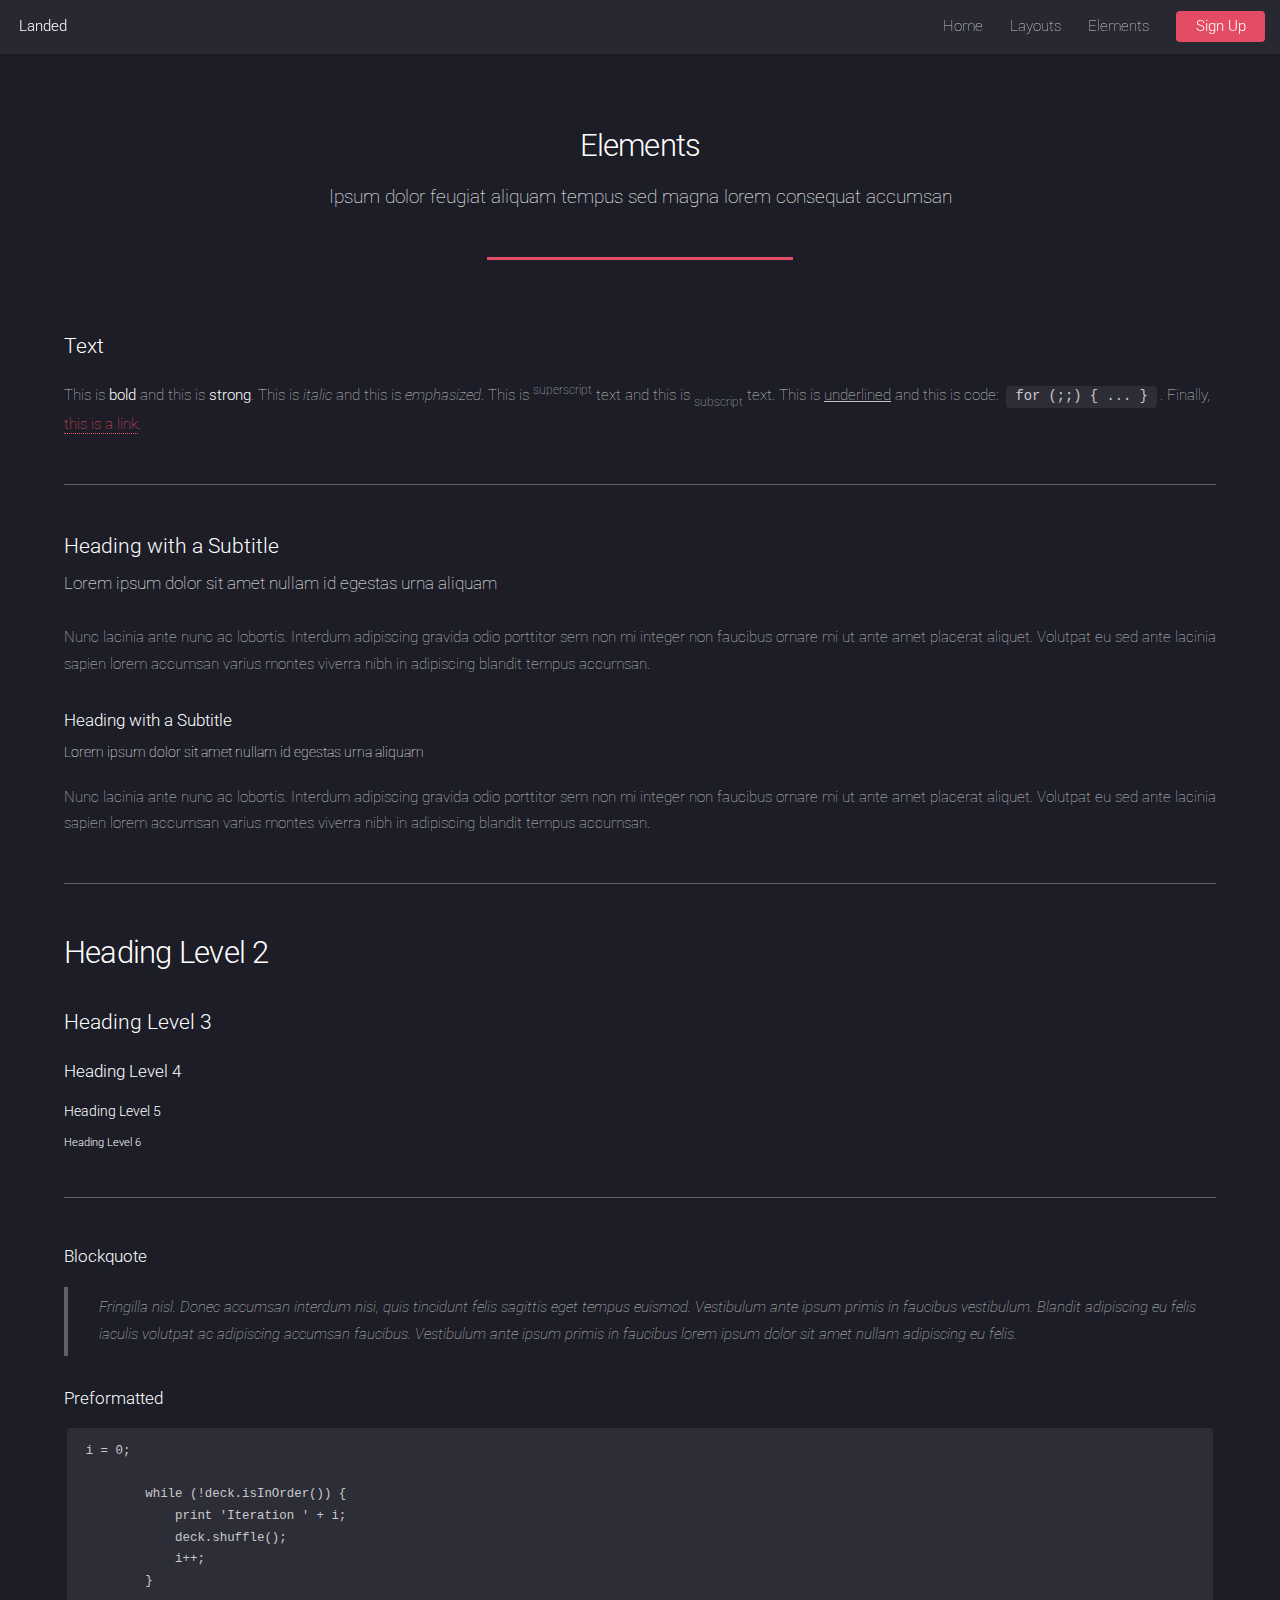
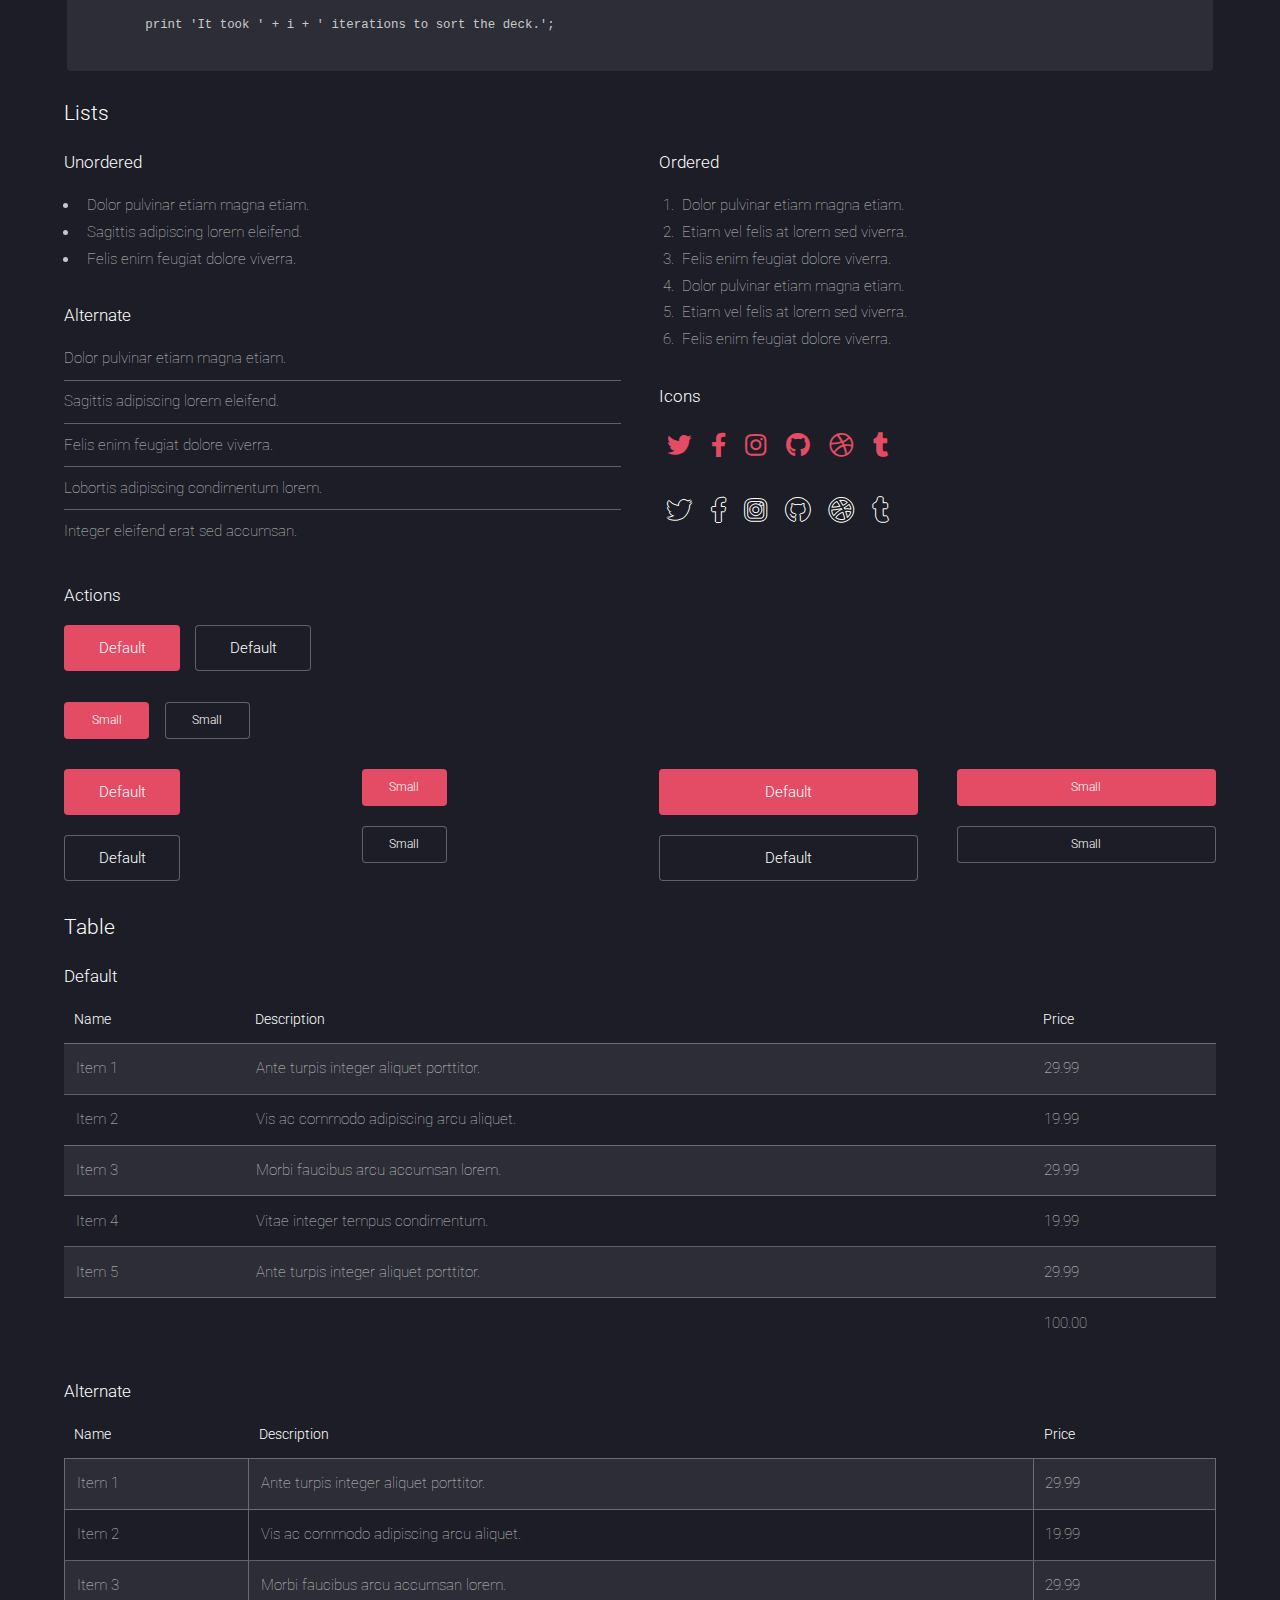
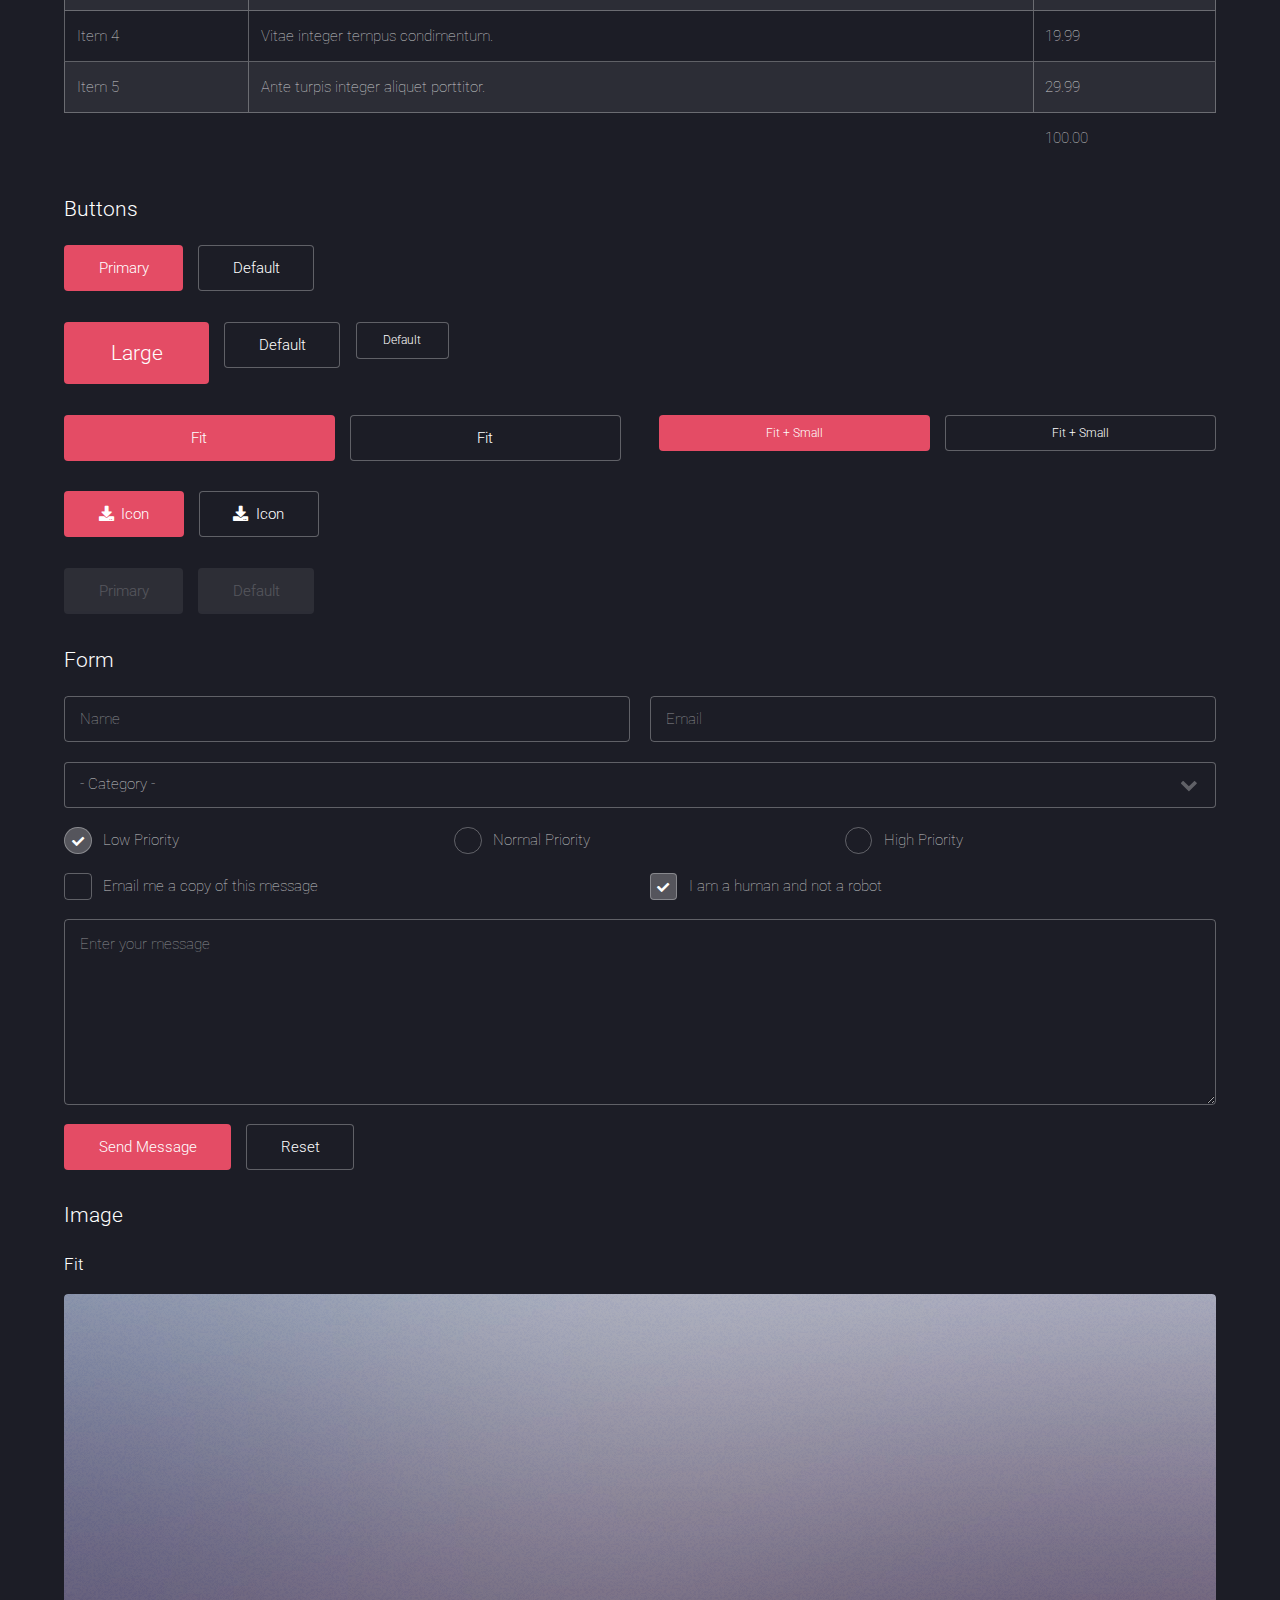
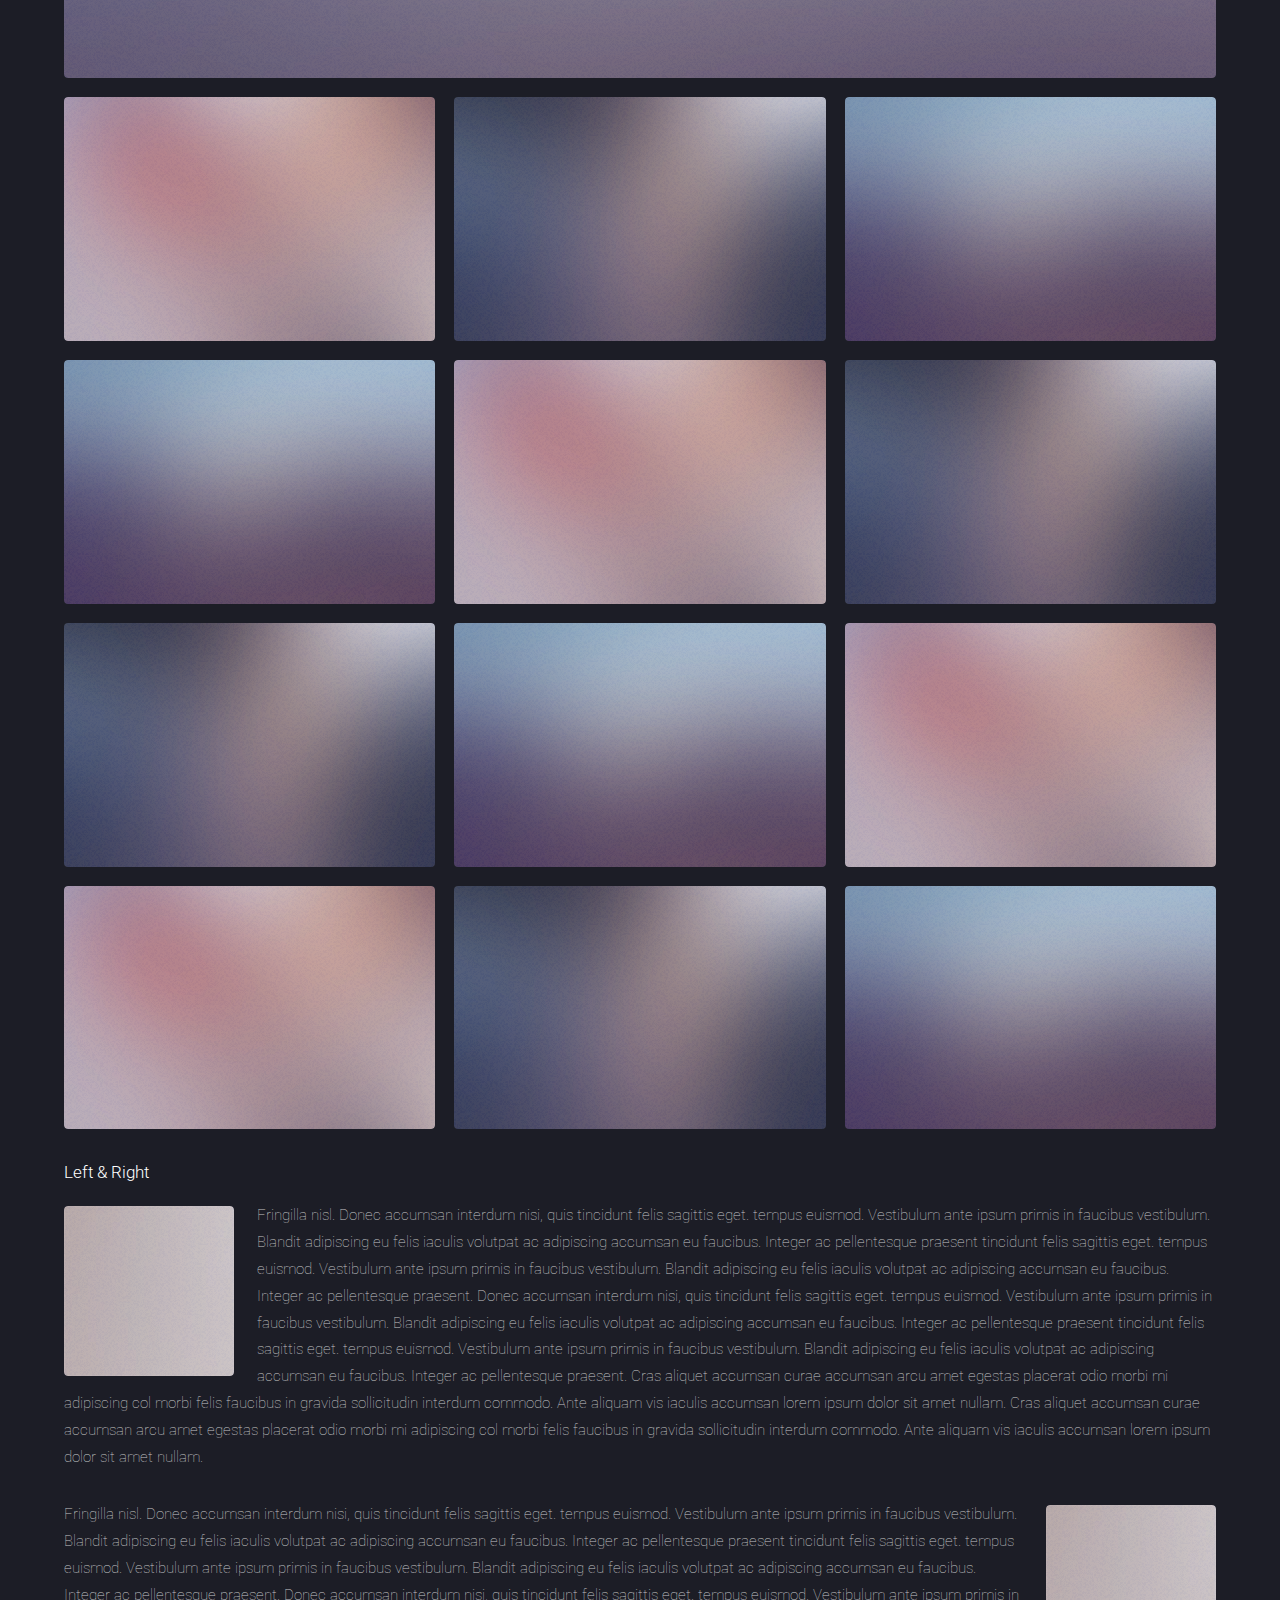
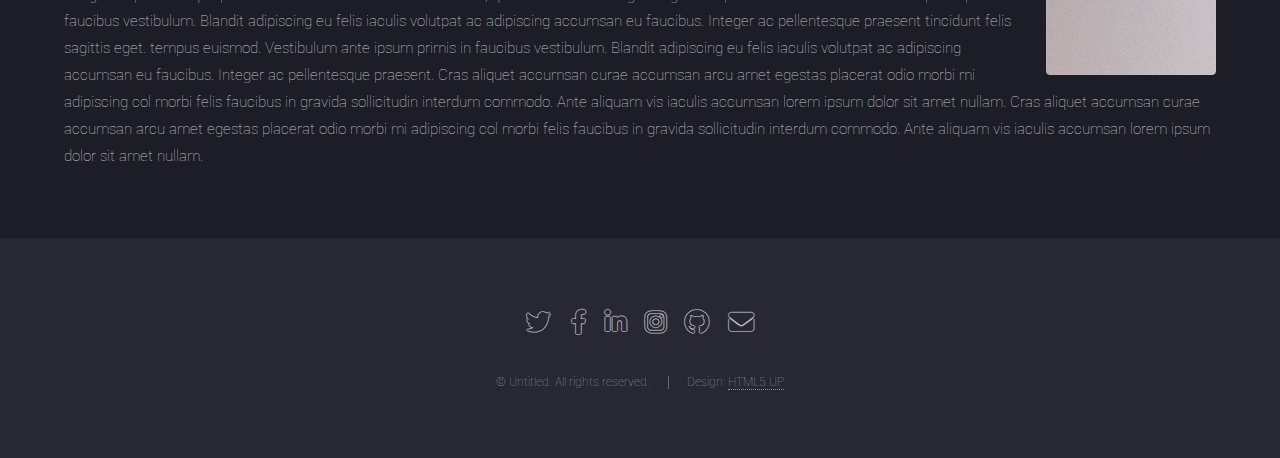
==== elements.html @ 673bf852 "Added Project" ====
<!DOCTYPE HTML>
<!--
	Landed by HTML5 UP
	html5up.net | @ajlkn
	Free for personal and commercial use under the CCA 3.0 license (html5up.net/license)
-->
<html>
	<head>
		<title>Elements - Landed by HTML5 UP</title>
		<meta charset="utf-8" />
		<meta name="viewport" content="width=device-width, initial-scale=1, user-scalable=no" />
		<link rel="stylesheet" href="assets/css/main.css" />
		<noscript><link rel="stylesheet" href="assets/css/noscript.css" /></noscript>
	</head>
	<body class="is-preload">
		<div id="page-wrapper">

			<!-- Header -->
				<header id="header">
					<h1 id="logo"><a href="index.html">Landed</a></h1>
					<nav id="nav">
						<ul>
							<li><a href="index.html">Home</a></li>
							<li>
								<a href="#">Layouts</a>
								<ul>
									<li><a href="left-sidebar.html">Left Sidebar</a></li>
									<li><a href="right-sidebar.html">Right Sidebar</a></li>
									<li><a href="no-sidebar.html">No Sidebar</a></li>
									<li>
										<a href="#">Submenu</a>
										<ul>
											<li><a href="#">Option 1</a></li>
											<li><a href="#">Option 2</a></li>
											<li><a href="#">Option 3</a></li>
											<li><a href="#">Option 4</a></li>
										</ul>
									</li>
								</ul>
							</li>
							<li><a href="elements.html">Elements</a></li>
							<li><a href="#" class="button primary">Sign Up</a></li>
						</ul>
					</nav>
				</header>

			<!-- Main -->
				<div id="main" class="wrapper style1">
					<div class="container">
						<header class="major">
							<h2>Elements</h2>
							<p>Ipsum dolor feugiat aliquam tempus sed magna lorem consequat accumsan</p>
						</header>

						<!-- Text -->
							<section>
								<h3>Text</h3>
								<p>This is <b>bold</b> and this is <strong>strong</strong>. This is <i>italic</i> and this is <em>emphasized</em>.
								This is <sup>superscript</sup> text and this is <sub>subscript</sub> text.
								This is <u>underlined</u> and this is code: <code>for (;;) { ... }</code>. Finally, <a href="#">this is a link</a>.</p>

								<hr />

								<header>
									<h3>Heading with a Subtitle</h3>
									<p>Lorem ipsum dolor sit amet nullam id egestas urna aliquam</p>
								</header>
								<p>Nunc lacinia ante nunc ac lobortis. Interdum adipiscing gravida odio porttitor sem non mi integer non faucibus ornare mi ut ante amet placerat aliquet. Volutpat eu sed ante lacinia sapien lorem accumsan varius montes viverra nibh in adipiscing blandit tempus accumsan.</p>
								<header>
									<h4>Heading with a Subtitle</h4>
									<p>Lorem ipsum dolor sit amet nullam id egestas urna aliquam</p>
								</header>
								<p>Nunc lacinia ante nunc ac lobortis. Interdum adipiscing gravida odio porttitor sem non mi integer non faucibus ornare mi ut ante amet placerat aliquet. Volutpat eu sed ante lacinia sapien lorem accumsan varius montes viverra nibh in adipiscing blandit tempus accumsan.</p>

								<hr />

								<h2>Heading Level 2</h2>
								<h3>Heading Level 3</h3>
								<h4>Heading Level 4</h4>
								<h5>Heading Level 5</h5>
								<h6>Heading Level 6</h6>

								<hr />

								<h4>Blockquote</h4>
								<blockquote>Fringilla nisl. Donec accumsan interdum nisi, quis tincidunt felis sagittis eget tempus euismod. Vestibulum ante ipsum primis in faucibus vestibulum. Blandit adipiscing eu felis iaculis volutpat ac adipiscing accumsan faucibus. Vestibulum ante ipsum primis in faucibus lorem ipsum dolor sit amet nullam adipiscing eu felis.</blockquote>

								<h4>Preformatted</h4>
								<pre><code>i = 0;

	while (!deck.isInOrder()) {
	    print 'Iteration ' + i;
	    deck.shuffle();
	    i++;
	}

	print 'It took ' + i + ' iterations to sort the deck.';
	</code></pre>
							</section>

						<!-- Lists -->
							<section>
								<h3>Lists</h3>
								<div class="row">
									<div class="col-6 col-12-xsmall">

										<h4>Unordered</h4>
										<ul>
											<li>Dolor pulvinar etiam magna etiam.</li>
											<li>Sagittis adipiscing lorem eleifend.</li>
											<li>Felis enim feugiat dolore viverra.</li>
										</ul>

										<h4>Alternate</h4>
										<ul class="alt">
											<li>Dolor pulvinar etiam magna etiam.</li>
											<li>Sagittis adipiscing lorem eleifend.</li>
											<li>Felis enim feugiat dolore viverra.</li>
											<li>Lobortis adipiscing condimentum lorem.</li>
											<li>Integer eleifend erat sed accumsan.</li>
										</ul>

									</div>
									<div class="col-6 col-12-xsmall">

										<h4>Ordered</h4>
										<ol>
											<li>Dolor pulvinar etiam magna etiam.</li>
											<li>Etiam vel felis at lorem sed viverra.</li>
											<li>Felis enim feugiat dolore viverra.</li>
											<li>Dolor pulvinar etiam magna etiam.</li>
											<li>Etiam vel felis at lorem sed viverra.</li>
											<li>Felis enim feugiat dolore viverra.</li>
										</ol>

										<h4>Icons</h4>
										<ul class="icons">
											<li><a href="#" class="icon brands fa-twitter"><span class="label">Twitter</span></a></li>
											<li><a href="#" class="icon brands fa-facebook-f"><span class="label">Facebook</span></a></li>
											<li><a href="#" class="icon brands fa-instagram"><span class="label">Instagram</span></a></li>
											<li><a href="#" class="icon brands fa-github"><span class="label">Github</span></a></li>
											<li><a href="#" class="icon brands fa-dribbble"><span class="label">Dribbble</span></a></li>
											<li><a href="#" class="icon brands fa-tumblr"><span class="label">Tumblr</span></a></li>
										</ul>
										<ul class="icons">
											<li><a href="#" class="icon brands alt fa-twitter"><span class="label">Twitter</span></a></li>
											<li><a href="#" class="icon brands alt fa-facebook-f"><span class="label">Facebook</span></a></li>
											<li><a href="#" class="icon brands alt fa-instagram"><span class="label">Instagram</span></a></li>
											<li><a href="#" class="icon brands alt fa-github"><span class="label">Github</span></a></li>
											<li><a href="#" class="icon brands alt fa-dribbble"><span class="label">Dribbble</span></a></li>
											<li><a href="#" class="icon brands alt fa-tumblr"><span class="label">Tumblr</span></a></li>
										</ul>

									</div>
								</div>

								<h4>Actions</h4>
								<ul class="actions">
									<li><a href="#" class="button primary">Default</a></li>
									<li><a href="#" class="button">Default</a></li>
								</ul>
								<ul class="actions small">
									<li><a href="#" class="button primary small">Small</a></li>
									<li><a href="#" class="button small">Small</a></li>
								</ul>
								<div class="row">
									<div class="col-3 col-6-medium col-12-xsmall">
										<ul class="actions stacked">
											<li><a href="#" class="button primary">Default</a></li>
											<li><a href="#" class="button">Default</a></li>
										</ul>
									</div>
									<div class="col-3 col-6-medium col-12-xsmall">
										<ul class="actions stacked">
											<li><a href="#" class="button primary small">Small</a></li>
											<li><a href="#" class="button small">Small</a></li>
										</ul>
									</div>
									<div class="col-3 col-6-medium col-12-xsmall">
										<ul class="actions stacked">
											<li><a href="#" class="button primary fit">Default</a></li>
											<li><a href="#" class="button fit">Default</a></li>
										</ul>
									</div>
									<div class="col-3 col-6-medium col-12-xsmall">
										<ul class="actions stacked">
											<li><a href="#" class="button primary small fit">Small</a></li>
											<li><a href="#" class="button small fit">Small</a></li>
										</ul>
									</div>
								</div>
							</section>

						<!-- Table -->
							<section>
								<h3>Table</h3>
								<h4>Default</h4>
								<div class="table-wrapper">
									<table>
										<thead>
											<tr>
												<th>Name</th>
												<th>Description</th>
												<th>Price</th>
											</tr>
										</thead>
										<tbody>
											<tr>
												<td>Item 1</td>
												<td>Ante turpis integer aliquet porttitor.</td>
												<td>29.99</td>
											</tr>
											<tr>
												<td>Item 2</td>
												<td>Vis ac commodo adipiscing arcu aliquet.</td>
												<td>19.99</td>
											</tr>
											<tr>
												<td>Item 3</td>
												<td> Morbi faucibus arcu accumsan lorem.</td>
												<td>29.99</td>
											</tr>
											<tr>
												<td>Item 4</td>
												<td>Vitae integer tempus condimentum.</td>
												<td>19.99</td>
											</tr>
											<tr>
												<td>Item 5</td>
												<td>Ante turpis integer aliquet porttitor.</td>
												<td>29.99</td>
											</tr>
										</tbody>
										<tfoot>
											<tr>
												<td colspan="2"></td>
												<td>100.00</td>
											</tr>
										</tfoot>
									</table>
								</div>
								<h4>Alternate</h4>
								<div class="table-wrapper">
									<table class="alt">
										<thead>
											<tr>
												<th>Name</th>
												<th>Description</th>
												<th>Price</th>
											</tr>
										</thead>
										<tbody>
											<tr>
												<td>Item 1</td>
												<td>Ante turpis integer aliquet porttitor.</td>
												<td>29.99</td>
											</tr>
											<tr>
												<td>Item 2</td>
												<td>Vis ac commodo adipiscing arcu aliquet.</td>
												<td>19.99</td>
											</tr>
											<tr>
												<td>Item 3</td>
												<td> Morbi faucibus arcu accumsan lorem.</td>
												<td>29.99</td>
											</tr>
											<tr>
												<td>Item 4</td>
												<td>Vitae integer tempus condimentum.</td>
												<td>19.99</td>
											</tr>
											<tr>
												<td>Item 5</td>
												<td>Ante turpis integer aliquet porttitor.</td>
												<td>29.99</td>
											</tr>
										</tbody>
										<tfoot>
											<tr>
												<td colspan="2"></td>
												<td>100.00</td>
											</tr>
										</tfoot>
									</table>
								</div>
							</section>

						<!-- Buttons -->
							<section>
								<h3>Buttons</h3>
								<ul class="actions">
									<li><a href="#" class="button primary">Primary</a></li>
									<li><a href="#" class="button">Default</a></li>
								</ul>
								<ul class="actions">
									<li><a href="#" class="button primary large">Large</a></li>
									<li><a href="#" class="button">Default</a></li>
									<li><a href="#" class="button small">Default</a></li>
								</ul>
								<div class="row">
									<div class="col-6 col-12-xsmall">
										<ul class="actions fit">
											<li><a href="#" class="button primary fit">Fit</a></li>
											<li><a href="#" class="button fit">Fit</a></li>
										</ul>
									</div>
									<div class="col-6 col-12-xsmall">
										<ul class="actions fit small">
											<li><a href="#" class="button primary fit small">Fit + Small</a></li>
											<li><a href="#" class="button fit small">Fit + Small</a></li>
										</ul>
									</div>
								</div>
								<ul class="actions">
									<li><a href="#" class="button primary icon solid fa-download">Icon</a></li>
									<li><a href="#" class="button icon solid fa-download">Icon</a></li>
								</ul>
								<ul class="actions">
									<li><span class="button primary disabled">Primary</span></li>
									<li><span class="button disabled">Default</span></li>
								</ul>
							</section>

						<!-- Form -->
							<section>
								<h3>Form</h3>
								<form method="post" action="#">
									<div class="row gtr-uniform gtr-50">
										<div class="col-6 col-12-xsmall">
											<input type="text" name="name" id="name" value="" placeholder="Name" />
										</div>
										<div class="col-6 col-12-xsmall">
											<input type="email" name="email" id="email" value="" placeholder="Email" />
										</div>
										<div class="col-12">
											<select name="category" id="category">
												<option value="">- Category -</option>
												<option value="1">Manufacturing</option>
												<option value="1">Shipping</option>
												<option value="1">Administration</option>
												<option value="1">Human Resources</option>
											</select>
										</div>
										<div class="col-4 col-12-medium">
											<input type="radio" id="priority-low" name="priority" checked>
											<label for="priority-low">Low Priority</label>
										</div>
										<div class="col-4 col-12-medium">
											<input type="radio" id="priority-normal" name="priority">
											<label for="priority-normal">Normal Priority</label>
										</div>
										<div class="col-4 col-12-medium">
											<input type="radio" id="priority-high" name="priority">
											<label for="priority-high">High Priority</label>
										</div>
										<div class="col-6 col-12-medium">
											<input type="checkbox" id="copy" name="copy">
											<label for="copy">Email me a copy of this message</label>
										</div>
										<div class="col-6 col-12-medium">
											<input type="checkbox" id="human" name="human" checked>
											<label for="human">I am a human and not a robot</label>
										</div>
										<div class="col-12">
											<textarea name="message" id="message" placeholder="Enter your message" rows="6"></textarea>
										</div>
										<div class="col-12">
											<ul class="actions">
												<li><input type="submit" value="Send Message" class="primary" /></li>
												<li><input type="reset" value="Reset" /></li>
											</ul>
										</div>
									</div>
								</form>
							</section>

						<!-- Image -->
							<section>
								<h3>Image</h3>
								<h4>Fit</h4>
								<div class="box alt">
									<div class="row gtr-50 gtr-uniform">
										<div class="col-12"><span class="image fit"><img src="images/pic07.jpg" alt="" /></span></div>
										<div class="col-4 col-6-xsmall"><span class="image fit"><img src="images/pic02.jpg" alt="" /></span></div>
										<div class="col-4 col-6-xsmall"><span class="image fit"><img src="images/pic03.jpg" alt="" /></span></div>
										<div class="col-4 col-6-xsmall"><span class="image fit"><img src="images/pic04.jpg" alt="" /></span></div>
										<div class="col-4 col-6-xsmall"><span class="image fit"><img src="images/pic04.jpg" alt="" /></span></div>
										<div class="col-4 col-6-xsmall"><span class="image fit"><img src="images/pic02.jpg" alt="" /></span></div>
										<div class="col-4 col-6-xsmall"><span class="image fit"><img src="images/pic03.jpg" alt="" /></span></div>
										<div class="col-4 col-6-xsmall"><span class="image fit"><img src="images/pic03.jpg" alt="" /></span></div>
										<div class="col-4 col-6-xsmall"><span class="image fit"><img src="images/pic04.jpg" alt="" /></span></div>
										<div class="col-4 col-6-xsmall"><span class="image fit"><img src="images/pic02.jpg" alt="" /></span></div>
										<div class="col-4 col-6-xsmall"><span class="image fit"><img src="images/pic02.jpg" alt="" /></span></div>
										<div class="col-4 col-6-xsmall"><span class="image fit"><img src="images/pic03.jpg" alt="" /></span></div>
										<div class="col-4 col-6-xsmall"><span class="image fit"><img src="images/pic04.jpg" alt="" /></span></div>
									</div>
								</div>

								<h4>Left &amp; Right</h4>
								<p><span class="image left"><img src="images/pic08.jpg" alt="" /></span>Fringilla nisl. Donec accumsan interdum nisi, quis tincidunt felis sagittis eget. tempus euismod. Vestibulum ante ipsum primis in faucibus vestibulum. Blandit adipiscing eu felis iaculis volutpat ac adipiscing accumsan eu faucibus. Integer ac pellentesque praesent tincidunt felis sagittis eget. tempus euismod. Vestibulum ante ipsum primis in faucibus vestibulum. Blandit adipiscing eu felis iaculis volutpat ac adipiscing accumsan eu faucibus. Integer ac pellentesque praesent. Donec accumsan interdum nisi, quis tincidunt felis sagittis eget. tempus euismod. Vestibulum ante ipsum primis in faucibus vestibulum. Blandit adipiscing eu felis iaculis volutpat ac adipiscing accumsan eu faucibus. Integer ac pellentesque praesent tincidunt felis sagittis eget. tempus euismod. Vestibulum ante ipsum primis in faucibus vestibulum. Blandit adipiscing eu felis iaculis volutpat ac adipiscing accumsan eu faucibus. Integer ac pellentesque praesent. Cras aliquet accumsan curae accumsan arcu amet egestas placerat odio morbi mi adipiscing col morbi felis faucibus in gravida sollicitudin interdum commodo. Ante aliquam vis iaculis accumsan lorem ipsum dolor sit amet nullam. Cras aliquet accumsan curae accumsan arcu amet egestas placerat odio morbi mi adipiscing col morbi felis faucibus in gravida sollicitudin interdum commodo. Ante aliquam vis iaculis accumsan lorem ipsum dolor sit amet nullam.</p>
								<p><span class="image right"><img src="images/pic08.jpg" alt="" /></span>Fringilla nisl. Donec accumsan interdum nisi, quis tincidunt felis sagittis eget. tempus euismod. Vestibulum ante ipsum primis in faucibus vestibulum. Blandit adipiscing eu felis iaculis volutpat ac adipiscing accumsan eu faucibus. Integer ac pellentesque praesent tincidunt felis sagittis eget. tempus euismod. Vestibulum ante ipsum primis in faucibus vestibulum. Blandit adipiscing eu felis iaculis volutpat ac adipiscing accumsan eu faucibus. Integer ac pellentesque praesent. Donec accumsan interdum nisi, quis tincidunt felis sagittis eget. tempus euismod. Vestibulum ante ipsum primis in faucibus vestibulum. Blandit adipiscing eu felis iaculis volutpat ac adipiscing accumsan eu faucibus. Integer ac pellentesque praesent tincidunt felis sagittis eget. tempus euismod. Vestibulum ante ipsum primis in faucibus vestibulum. Blandit adipiscing eu felis iaculis volutpat ac adipiscing accumsan eu faucibus. Integer ac pellentesque praesent. Cras aliquet accumsan curae accumsan arcu amet egestas placerat odio morbi mi adipiscing col morbi felis faucibus in gravida sollicitudin interdum commodo. Ante aliquam vis iaculis accumsan lorem ipsum dolor sit amet nullam. Cras aliquet accumsan curae accumsan arcu amet egestas placerat odio morbi mi adipiscing col morbi felis faucibus in gravida sollicitudin interdum commodo. Ante aliquam vis iaculis accumsan lorem ipsum dolor sit amet nullam.</p>
							</section>

					</div>
				</div>

			<!-- Footer -->
				<footer id="footer">
					<ul class="icons">
						<li><a href="#" class="icon brands alt fa-twitter"><span class="label">Twitter</span></a></li>
						<li><a href="#" class="icon brands alt fa-facebook-f"><span class="label">Facebook</span></a></li>
						<li><a href="#" class="icon brands alt fa-linkedin-in"><span class="label">LinkedIn</span></a></li>
						<li><a href="#" class="icon brands alt fa-instagram"><span class="label">Instagram</span></a></li>
						<li><a href="#" class="icon brands alt fa-github"><span class="label">GitHub</span></a></li>
						<li><a href="#" class="icon solid alt fa-envelope"><span class="label">Email</span></a></li>
					</ul>
					<ul class="copyright">
						<li>&copy; Untitled. All rights reserved.</li><li>Design: <a href="http://html5up.net">HTML5 UP</a></li>
					</ul>
				</footer>

		</div>

		<!-- Scripts -->
			<script src="assets/js/jquery.min.js"></script>
			<script src="assets/js/jquery.scrolly.min.js"></script>
			<script src="assets/js/jquery.dropotron.min.js"></script>
			<script src="assets/js/jquery.scrollex.min.js"></script>
			<script src="assets/js/browser.min.js"></script>
			<script src="assets/js/breakpoints.min.js"></script>
			<script src="assets/js/util.js"></script>
			<script src="assets/js/main.js"></script>

	</body>
</html>
---- assets/css/main.css ----
@import url("fontawesome-all.min.css");
@import url("https://fonts.googleapis.com/css?family=Roboto:100,300,100italic,300italic");

/*
	Landed by HTML5 UP
	html5up.net | @ajlkn
	Free for personal and commercial use under the CCA 3.0 license (html5up.net/license)
*/

html, body, div, span, applet, object,
iframe, h1, h2, h3, h4, h5, h6, p, blockquote,
pre, a, abbr, acronym, address, big, cite,
code, del, dfn, em, img, ins, kbd, q, s, samp,
small, strike, strong, sub, sup, tt, var, b,
u, i, center, dl, dt, dd, ol, ul, li, fieldset,
form, label, legend, table, caption, tbody,
tfoot, thead, tr, th, td, article, aside,
canvas, details, embed, figure, figcaption,
footer, header, hgroup, menu, nav, output, ruby,
section, summary, time, mark, audio, video {
	margin: 0;
	padding: 0;
	border: 0;
	font-size: 100%;
	font: inherit;
	vertical-align: baseline;}

article, aside, details, figcaption, figure,
footer, header, hgroup, menu, nav, section {
	display: block;}

body {
	line-height: 1;
}

ol, ul {
	list-style: none;
}

blockquote, q {
	quotes: none;
}

	blockquote:before, blockquote:after, q:before, q:after {
		content: '';
		content: none;
	}

table {
	border-collapse: collapse;
	border-spacing: 0;
}

body {
	-webkit-text-size-adjust: none;
}

mark {
	background-color: transparent;
	color: inherit;
}

input::-moz-focus-inner {
	border: 0;
	padding: 0;
}

input, select, textarea {
	-moz-appearance: none;
	-webkit-appearance: none;
	-ms-appearance: none;
	appearance: none;
}

/* Basic */

	html {
		box-sizing: border-box;
	}

	*, *:before, *:after {
		box-sizing: inherit;
	}

	html, body {
		background: #1c1d26;
	}

	body.is-preload *, body.is-preload *:before, body.is-preload *:after {
		-moz-animation: none !important;
		-webkit-animation: none !important;
		-ms-animation: none !important;
		animation: none !important;
		-moz-transition: none !important;
		-webkit-transition: none !important;
		-ms-transition: none !important;
		transition: none !important;
	}

	body, input, select, textarea {
		color: rgba(255, 255, 255, 0.75);
		font-family: "Roboto", Helvetica, sans-serif;
		font-size: 15pt;
		font-weight: 100;
		line-height: 1.75em;
	}

	a {
		-moz-transition: border-color 0.2s ease-in-out, color 0.2s ease-in-out;
		-webkit-transition: border-color 0.2s ease-in-out, color 0.2s ease-in-out;
		-ms-transition: border-color 0.2s ease-in-out, color 0.2s ease-in-out;
		transition: border-color 0.2s ease-in-out, color 0.2s ease-in-out;
		border-bottom: dotted 1px;
		color: #e44c65;
		text-decoration: none;
	}

		a:hover {
			color: #e44c65 !important;
			border-bottom-color: transparent;
		}

	strong, b {
		color: #ffffff;
		font-weight: 300;
	}

	em, i {
		font-style: italic;
	}

	p {
		margin: 0 0 2em 0;
	}

	h1, h2, h3, h4, h5, h6 {
		color: #ffffff;
		font-weight: 300;
		line-height: 1em;
		margin: 0 0 1em 0;
	}

		h1 a, h2 a, h3 a, h4 a, h5 a, h6 a {
			color: inherit;
			border: 0;
		}

	h2 {
		font-size: 2em;
		line-height: 1.5em;
		letter-spacing: -0.025em;
	}

	h3 {
		font-size: 1.35em;
		line-height: 1.5em;
	}

	h4 {
		font-size: 1.1em;
		line-height: 1.5em;
	}

	h5 {
		font-size: 0.9em;
		line-height: 1.5em;
	}

	h6 {
		font-size: 0.7em;
		line-height: 1.5em;
	}

	sub {
		font-size: 0.8em;
		position: relative;
		top: 0.5em;
	}

	sup {
		font-size: 0.8em;
		position: relative;
		top: -0.5em;
	}

	hr {
		border: 0;
		border-bottom: solid 1px rgba(255, 255, 255, 0.3);
		margin: 3em 0;
	}

		hr.major {
			margin: 4em 0;
		}

	blockquote {
		border-left: solid 4px rgba(255, 255, 255, 0.3);
		font-style: italic;
		margin: 0 0 2em 0;
		padding: 0.5em 0 0.5em 2em;
	}

	code {
		background: rgba(255, 255, 255, 0.075);
		border-radius: 4px;
		font-family: "Courier New", monospace;
		font-size: 0.9em;
		margin: 0 0.25em;
		padding: 0.25em 0.65em;
	}

	pre {
		-webkit-overflow-scrolling: touch;
		font-family: "Courier New", monospace;
		font-size: 0.9em;
		margin: 0 0 2em 0;
	}

		pre code {
			display: block;
			line-height: 1.75em;
			padding: 1em 1.5em;
			overflow-x: auto;
		}

	.align-left {
		text-align: left;
	}

	.align-center {
		text-align: center;
	}

	.align-right {
		text-align: right;
	}

/* Loader */

	@-moz-keyframes spinner-show {
		0% {
			opacity: 0;
		}

		100% {
			opacity: 1;
		}
	}

	@-webkit-keyframes spinner-show {
		0% {
			opacity: 0;
		}

		100% {
			opacity: 1;
		}
	}

	@-ms-keyframes spinner-show {
		0% {
			opacity: 0;
		}

		100% {
			opacity: 1;
		}
	}

	@keyframes spinner-show {
		0% {
			opacity: 0;
		}

		100% {
			opacity: 1;
		}
	}

	@-moz-keyframes spinner-hide {
		0% {
			color: rgba(255, 255, 255, 0.15);
			z-index: 100001;
			-moz-transform: scale(1) rotate(0deg);
			-webkit-transform: scale(1) rotate(0deg);
			-ms-transform: scale(1) rotate(0deg);
			transform: scale(1) rotate(0deg);
		}

		99% {
			color: #1c1d26;
			z-index: 100001;
			-moz-transform: scale(0.5) rotate(360deg);
			-webkit-transform: scale(0.5) rotate(360deg);
			-ms-transform: scale(0.5) rotate(360deg);
			transform: scale(0.5) rotate(360deg);
		}

		100% {
			color: #1c1d26;
			z-index: -1;
			-moz-transform: scale(0.5) rotate(360deg);
			-webkit-transform: scale(0.5) rotate(360deg);
			-ms-transform: scale(0.5) rotate(360deg);
			transform: scale(0.5) rotate(360deg);
		}
	}

	@-webkit-keyframes spinner-hide {
		0% {
			color: rgba(255, 255, 255, 0.15);
			z-index: 100001;
			-moz-transform: scale(1) rotate(0deg);
			-webkit-transform: scale(1) rotate(0deg);
			-ms-transform: scale(1) rotate(0deg);
			transform: scale(1) rotate(0deg);
		}

		99% {
			color: #1c1d26;
			z-index: 100001;
			-moz-transform: scale(0.5) rotate(360deg);
			-webkit-transform: scale(0.5) rotate(360deg);
			-ms-transform: scale(0.5) rotate(360deg);
			transform: scale(0.5) rotate(360deg);
		}

		100% {
			color: #1c1d26;
			z-index: -1;
			-moz-transform: scale(0.5) rotate(360deg);
			-webkit-transform: scale(0.5) rotate(360deg);
			-ms-transform: scale(0.5) rotate(360deg);
			transform: scale(0.5) rotate(360deg);
		}
	}

	@-ms-keyframes spinner-hide {
		0% {
			color: rgba(255, 255, 255, 0.15);
			z-index: 100001;
			-moz-transform: scale(1) rotate(0deg);
			-webkit-transform: scale(1) rotate(0deg);
			-ms-transform: scale(1) rotate(0deg);
			transform: scale(1) rotate(0deg);
		}

		99% {
			color: #1c1d26;
			z-index: 100001;
			-moz-transform: scale(0.5) rotate(360deg);
			-webkit-transform: scale(0.5) rotate(360deg);
			-ms-transform: scale(0.5) rotate(360deg);
			transform: scale(0.5) rotate(360deg);
		}

		100% {
			color: #1c1d26;
			z-index: -1;
			-moz-transform: scale(0.5) rotate(360deg);
			-webkit-transform: scale(0.5) rotate(360deg);
			-ms-transform: scale(0.5) rotate(360deg);
			transform: scale(0.5) rotate(360deg);
		}
	}

	@keyframes spinner-hide {
		0% {
			color: rgba(255, 255, 255, 0.15);
			z-index: 100001;
			-moz-transform: scale(1) rotate(0deg);
			-webkit-transform: scale(1) rotate(0deg);
			-ms-transform: scale(1) rotate(0deg);
			transform: scale(1) rotate(0deg);
		}

		99% {
			color: #1c1d26;
			z-index: 100001;
			-moz-transform: scale(0.5) rotate(360deg);
			-webkit-transform: scale(0.5) rotate(360deg);
			-ms-transform: scale(0.5) rotate(360deg);
			transform: scale(0.5) rotate(360deg);
		}

		100% {
			color: #1c1d26;
			z-index: -1;
			-moz-transform: scale(0.5) rotate(360deg);
			-webkit-transform: scale(0.5) rotate(360deg);
			-ms-transform: scale(0.5) rotate(360deg);
			transform: scale(0.5) rotate(360deg);
		}
	}

	@-moz-keyframes spinner-rotate {
		0% {
			-moz-transform: scale(1) rotate(0deg);
			-webkit-transform: scale(1) rotate(0deg);
			-ms-transform: scale(1) rotate(0deg);
			transform: scale(1) rotate(0deg);
		}

		100% {
			-moz-transform: scale(1) rotate(360deg);
			-webkit-transform: scale(1) rotate(360deg);
			-ms-transform: scale(1) rotate(360deg);
			transform: scale(1) rotate(360deg);
		}
	}

	@-webkit-keyframes spinner-rotate {
		0% {
			-moz-transform: scale(1) rotate(0deg);
			-webkit-transform: scale(1) rotate(0deg);
			-ms-transform: scale(1) rotate(0deg);
			transform: scale(1) rotate(0deg);
		}

		100% {
			-moz-transform: scale(1) rotate(360deg);
			-webkit-transform: scale(1) rotate(360deg);
			-ms-transform: scale(1) rotate(360deg);
			transform: scale(1) rotate(360deg);
		}
	}

	@-ms-keyframes spinner-rotate {
		0% {
			-moz-transform: scale(1) rotate(0deg);
			-webkit-transform: scale(1) rotate(0deg);
			-ms-transform: scale(1) rotate(0deg);
			transform: scale(1) rotate(0deg);
		}

		100% {
			-moz-transform: scale(1) rotate(360deg);
			-webkit-transform: scale(1) rotate(360deg);
			-ms-transform: scale(1) rotate(360deg);
			transform: scale(1) rotate(360deg);
		}
	}

	@keyframes spinner-rotate {
		0% {
			-moz-transform: scale(1) rotate(0deg);
			-webkit-transform: scale(1) rotate(0deg);
			-ms-transform: scale(1) rotate(0deg);
			transform: scale(1) rotate(0deg);
		}

		100% {
			-moz-transform: scale(1) rotate(360deg);
			-webkit-transform: scale(1) rotate(360deg);
			-ms-transform: scale(1) rotate(360deg);
			transform: scale(1) rotate(360deg);
		}
	}

	@-moz-keyframes overlay-hide {
		0% {
			opacity: 1;
			z-index: 100000;
		}

		15% {
			opacity: 1;
			z-index: 100000;
		}

		99% {
			opacity: 0;
			z-index: 100000;
		}

		100% {
			opacity: 0;
			z-index: -1;
		}
	}

	@-webkit-keyframes overlay-hide {
		0% {
			opacity: 1;
			z-index: 100000;
		}

		15% {
			opacity: 1;
			z-index: 100000;
		}

		99% {
			opacity: 0;
			z-index: 100000;
		}

		100% {
			opacity: 0;
			z-index: -1;
		}
	}

	@-ms-keyframes overlay-hide {
		0% {
			opacity: 1;
			z-index: 100000;
		}

		15% {
			opacity: 1;
			z-index: 100000;
		}

		99% {
			opacity: 0;
			z-index: 100000;
		}

		100% {
			opacity: 0;
			z-index: -1;
		}
	}

	@keyframes overlay-hide {
		0% {
			opacity: 1;
			z-index: 100000;
		}

		15% {
			opacity: 1;
			z-index: 100000;
		}

		99% {
			opacity: 0;
			z-index: 100000;
		}

		100% {
			opacity: 0;
			z-index: -1;
		}
	}

	body.landing {
		text-decoration: none;
	}

		body.landing:before {
			-moz-osx-font-smoothing: grayscale;
			-webkit-font-smoothing: antialiased;
			display: inline-block;
			font-style: normal;
			font-variant: normal;
			text-rendering: auto;
			line-height: 1;
			text-transform: none !important;
			font-family: 'Font Awesome 5 Free';
			font-weight: 900;
		}

		body.landing:before {
			-moz-animation: spinner-show 1.5s 1 0.25s ease forwards, spinner-hide 0.25s ease-in-out forwards !important;
			-webkit-animation: spinner-show 1.5s 1 0.25s ease forwards, spinner-hide 0.25s ease-in-out forwards !important;
			-ms-animation: spinner-show 1.5s 1 0.25s ease forwards, spinner-hide 0.25s ease-in-out forwards !important;
			animation: spinner-show 1.5s 1 0.25s ease forwards, spinner-hide 0.25s ease-in-out forwards !important;
			-moz-transform-origin: 50% 50%;
			-webkit-transform-origin: 50% 50%;
			-ms-transform-origin: 50% 50%;
			transform-origin: 50% 50%;
			color: rgba(255, 255, 255, 0.15);
			content: '\f1ce';
			cursor: default;
			display: block;
			font-size: 2em;
			height: 2em;
			left: 50%;
			line-height: 2em;
			margin: -1em 0 0 -1em;
			opacity: 0;
			position: fixed;
			text-align: center;
			top: 50%;
			width: 2em;
			z-index: -1;
		}

		body.landing:after {
			-moz-animation: overlay-hide 1.5s ease-in forwards !important;
			-webkit-animation: overlay-hide 1.5s ease-in forwards !important;
			-ms-animation: overlay-hide 1.5s ease-in forwards !important;
			animation: overlay-hide 1.5s ease-in forwards !important;
			background: #1c1d26;
			content: '';
			display: block;
			height: 100%;
			left: 0;
			opacity: 0;
			position: fixed;
			top: 0;
			width: 100%;
			z-index: -1;
		}

		body.landing.is-preload:before {
			-moz-animation: spinner-show 1.5s 1 0.25s ease forwards, spinner-rotate 0.75s infinite linear !important;
			-webkit-animation: spinner-show 1.5s 1 0.25s ease forwards, spinner-rotate 0.75s infinite linear !important;
			-ms-animation: spinner-show 1.5s 1 0.25s ease forwards, spinner-rotate 0.75s infinite linear !important;
			animation: spinner-show 1.5s 1 0.25s ease forwards, spinner-rotate 0.75s infinite linear !important;
			z-index: 100001;
		}

		body.landing.is-preload:after {
			-moz-animation: none !important;
			-webkit-animation: none !important;
			-ms-animation: none !important;
			animation: none !important;
			opacity: 1;
			z-index: 100000;
		}

	@media (-webkit-min-device-pixel-ratio: 2) {

		body.landing:before {
			line-height: 2.025em;
		}

	}

/* Container */

	.container {
		margin: 0 auto;
		max-width: calc(100% - 4em);
		width: 70em;
	}

		.container.xsmall {
			width: 17.5em;
		}

		.container.small {
			width: 35em;
		}

		.container.medium {
			width: 52.5em;
		}

		.container.large {
			width: 87.5em;
		}

		.container.xlarge {
			width: 105em;
		}

		.container.max {
			width: 100%;
		}

		@media screen and (max-width: 1280px) {

			.container {
				width: 90%;
				max-width: 100%;
			}

		}

		@media screen and (max-width: 980px) {

			.container {
				width: 100% !important;
			}

		}

/* Row */

	.row {
		display: flex;
		flex-wrap: wrap;
		box-sizing: border-box;
		align-items: stretch;
	}

		.row > * {
			box-sizing: border-box;
		}

		.row.gtr-uniform > * > :last-child {
			margin-bottom: 0;
		}

		.row.aln-left {
			justify-content: flex-start;
		}

		.row.aln-center {
			justify-content: center;
		}

		.row.aln-right {
			justify-content: flex-end;
		}

		.row.aln-top {
			align-items: flex-start;
		}

		.row.aln-middle {
			align-items: center;
		}

		.row.aln-bottom {
			align-items: flex-end;
		}

		.row > .imp {
			order: -1;
		}

		.row > .col-1 {
			width: 8.33333%;
		}

		.row > .off-1 {
			margin-left: 8.33333%;
		}

		.row > .col-2 {
			width: 16.66667%;
		}

		.row > .off-2 {
			margin-left: 16.66667%;
		}

		.row > .col-3 {
			width: 25%;
		}

		.row > .off-3 {
			margin-left: 25%;
		}

		.row > .col-4 {
			width: 33.33333%;
		}

		.row > .off-4 {
			margin-left: 33.33333%;
		}

		.row > .col-5 {
			width: 41.66667%;
		}

		.row > .off-5 {
			margin-left: 41.66667%;
		}

		.row > .col-6 {
			width: 50%;
		}

		.row > .off-6 {
			margin-left: 50%;
		}

		.row > .col-7 {
			width: 58.33333%;
		}

		.row > .off-7 {
			margin-left: 58.33333%;
		}

		.row > .col-8 {
			width: 66.66667%;
		}

		.row > .off-8 {
			margin-left: 66.66667%;
		}

		.row > .col-9 {
			width: 75%;
		}

		.row > .off-9 {
			margin-left: 75%;
		}

		.row > .col-10 {
			width: 83.33333%;
		}

		.row > .off-10 {
			margin-left: 83.33333%;
		}

		.row > .col-11 {
			width: 91.66667%;
		}

		.row > .off-11 {
			margin-left: 91.66667%;
		}

		.row > .col-12 {
			width: 100%;
		}

		.row > .off-12 {
			margin-left: 100%;
		}

		.row.gtr-0 {
			margin-top: 0;
			margin-left: 0em;
		}

			.row.gtr-0 > * {
				padding: 0 0 0 0em;
			}

			.row.gtr-0.gtr-uniform {
				margin-top: 0em;
			}

				.row.gtr-0.gtr-uniform > * {
					padding-top: 0em;
				}

		.row.gtr-25 {
			margin-top: 0;
			margin-left: -0.625em;
		}

			.row.gtr-25 > * {
				padding: 0 0 0 0.625em;
			}

			.row.gtr-25.gtr-uniform {
				margin-top: -0.625em;
			}

				.row.gtr-25.gtr-uniform > * {
					padding-top: 0.625em;
				}

		.row.gtr-50 {
			margin-top: 0;
			margin-left: -1.25em;
		}

			.row.gtr-50 > * {
				padding: 0 0 0 1.25em;
			}

			.row.gtr-50.gtr-uniform {
				margin-top: -1.25em;
			}

				.row.gtr-50.gtr-uniform > * {
					padding-top: 1.25em;
				}

		.row {
			margin-top: 0;
			margin-left: -2.5em;
		}

			.row > * {
				padding: 0 0 0 2.5em;
			}

			.row.gtr-uniform {
				margin-top: -2.5em;
			}

				.row.gtr-uniform > * {
					padding-top: 2.5em;
				}

		.row.gtr-150 {
			margin-top: 0;
			margin-left: -3.75em;
		}

			.row.gtr-150 > * {
				padding: 0 0 0 3.75em;
			}

			.row.gtr-150.gtr-uniform {
				margin-top: -3.75em;
			}

				.row.gtr-150.gtr-uniform > * {
					padding-top: 3.75em;
				}

		.row.gtr-200 {
			margin-top: 0;
			margin-left: -5em;
		}

			.row.gtr-200 > * {
				padding: 0 0 0 5em;
			}

			.row.gtr-200.gtr-uniform {
				margin-top: -5em;
			}

				.row.gtr-200.gtr-uniform > * {
					padding-top: 5em;
				}

		@media screen and (max-width: 1680px) {

			.row {
				display: flex;
				flex-wrap: wrap;
				box-sizing: border-box;
				align-items: stretch;
			}

				.row > * {
					box-sizing: border-box;
				}

				.row.gtr-uniform > * > :last-child {
					margin-bottom: 0;
				}

				.row.aln-left {
					justify-content: flex-start;
				}

				.row.aln-center {
					justify-content: center;
				}

				.row.aln-right {
					justify-content: flex-end;
				}

				.row.aln-top {
					align-items: flex-start;
				}

				.row.aln-middle {
					align-items: center;
				}

				.row.aln-bottom {
					align-items: flex-end;
				}

				.row > .imp-xlarge {
					order: -1;
				}

				.row > .col-1-xlarge {
					width: 8.33333%;
				}

				.row > .off-1-xlarge {
					margin-left: 8.33333%;
				}

				.row > .col-2-xlarge {
					width: 16.66667%;
				}

				.row > .off-2-xlarge {
					margin-left: 16.66667%;
				}

				.row > .col-3-xlarge {
					width: 25%;
				}

				.row > .off-3-xlarge {
					margin-left: 25%;
				}

				.row > .col-4-xlarge {
					width: 33.33333%;
				}

				.row > .off-4-xlarge {
					margin-left: 33.33333%;
				}

				.row > .col-5-xlarge {
					width: 41.66667%;
				}

				.row > .off-5-xlarge {
					margin-left: 41.66667%;
				}

				.row > .col-6-xlarge {
					width: 50%;
				}

				.row > .off-6-xlarge {
					margin-left: 50%;
				}

				.row > .col-7-xlarge {
					width: 58.33333%;
				}

				.row > .off-7-xlarge {
					margin-left: 58.33333%;
				}

				.row > .col-8-xlarge {
					width: 66.66667%;
				}

				.row > .off-8-xlarge {
					margin-left: 66.66667%;
				}

				.row > .col-9-xlarge {
					width: 75%;
				}

				.row > .off-9-xlarge {
					margin-left: 75%;
				}

				.row > .col-10-xlarge {
					width: 83.33333%;
				}

				.row > .off-10-xlarge {
					margin-left: 83.33333%;
				}

				.row > .col-11-xlarge {
					width: 91.66667%;
				}

				.row > .off-11-xlarge {
					margin-left: 91.66667%;
				}

				.row > .col-12-xlarge {
					width: 100%;
				}

				.row > .off-12-xlarge {
					margin-left: 100%;
				}

				.row.gtr-0 {
					margin-top: 0;
					margin-left: 0em;
				}

					.row.gtr-0 > * {
						padding: 0 0 0 0em;
					}

					.row.gtr-0.gtr-uniform {
						margin-top: 0em;
					}

						.row.gtr-0.gtr-uniform > * {
							padding-top: 0em;
						}

				.row.gtr-25 {
					margin-top: 0;
					margin-left: -0.625em;
				}

					.row.gtr-25 > * {
						padding: 0 0 0 0.625em;
					}

					.row.gtr-25.gtr-uniform {
						margin-top: -0.625em;
					}

						.row.gtr-25.gtr-uniform > * {
							padding-top: 0.625em;
						}

				.row.gtr-50 {
					margin-top: 0;
					margin-left: -1.25em;
				}

					.row.gtr-50 > * {
						padding: 0 0 0 1.25em;
					}

					.row.gtr-50.gtr-uniform {
						margin-top: -1.25em;
					}

						.row.gtr-50.gtr-uniform > * {
							padding-top: 1.25em;
						}

				.row {
					margin-top: 0;
					margin-left: -2.5em;
				}

					.row > * {
						padding: 0 0 0 2.5em;
					}

					.row.gtr-uniform {
						margin-top: -2.5em;
					}

						.row.gtr-uniform > * {
							padding-top: 2.5em;
						}

				.row.gtr-150 {
					margin-top: 0;
					margin-left: -3.75em;
				}

					.row.gtr-150 > * {
						padding: 0 0 0 3.75em;
					}

					.row.gtr-150.gtr-uniform {
						margin-top: -3.75em;
					}

						.row.gtr-150.gtr-uniform > * {
							padding-top: 3.75em;
						}

				.row.gtr-200 {
					margin-top: 0;
					margin-left: -5em;
				}

					.row.gtr-200 > * {
						padding: 0 0 0 5em;
					}

					.row.gtr-200.gtr-uniform {
						margin-top: -5em;
					}

						.row.gtr-200.gtr-uniform > * {
							padding-top: 5em;
						}

		}

		@media screen and (max-width: 1280px) {

			.row {
				display: flex;
				flex-wrap: wrap;
				box-sizing: border-box;
				align-items: stretch;
			}

				.row > * {
					box-sizing: border-box;
				}

				.row.gtr-uniform > * > :last-child {
					margin-bottom: 0;
				}

				.row.aln-left {
					justify-content: flex-start;
				}

				.row.aln-center {
					justify-content: center;
				}

				.row.aln-right {
					justify-content: flex-end;
				}

				.row.aln-top {
					align-items: flex-start;
				}

				.row.aln-middle {
					align-items: center;
				}

				.row.aln-bottom {
					align-items: flex-end;
				}

				.row > .imp-large {
					order: -1;
				}

				.row > .col-1-large {
					width: 8.33333%;
				}

				.row > .off-1-large {
					margin-left: 8.33333%;
				}

				.row > .col-2-large {
					width: 16.66667%;
				}

				.row > .off-2-large {
					margin-left: 16.66667%;
				}

				.row > .col-3-large {
					width: 25%;
				}

				.row > .off-3-large {
					margin-left: 25%;
				}

				.row > .col-4-large {
					width: 33.33333%;
				}

				.row > .off-4-large {
					margin-left: 33.33333%;
				}

				.row > .col-5-large {
					width: 41.66667%;
				}

				.row > .off-5-large {
					margin-left: 41.66667%;
				}

				.row > .col-6-large {
					width: 50%;
				}

				.row > .off-6-large {
					margin-left: 50%;
				}

				.row > .col-7-large {
					width: 58.33333%;
				}

				.row > .off-7-large {
					margin-left: 58.33333%;
				}

				.row > .col-8-large {
					width: 66.66667%;
				}

				.row > .off-8-large {
					margin-left: 66.66667%;
				}

				.row > .col-9-large {
					width: 75%;
				}

				.row > .off-9-large {
					margin-left: 75%;
				}

				.row > .col-10-large {
					width: 83.33333%;
				}

				.row > .off-10-large {
					margin-left: 83.33333%;
				}

				.row > .col-11-large {
					width: 91.66667%;
				}

				.row > .off-11-large {
					margin-left: 91.66667%;
				}

				.row > .col-12-large {
					width: 100%;
				}

				.row > .off-12-large {
					margin-left: 100%;
				}

				.row.gtr-0 {
					margin-top: 0;
					margin-left: 0em;
				}

					.row.gtr-0 > * {
						padding: 0 0 0 0em;
					}

					.row.gtr-0.gtr-uniform {
						margin-top: 0em;
					}

						.row.gtr-0.gtr-uniform > * {
							padding-top: 0em;
						}

				.row.gtr-25 {
					margin-top: 0;
					margin-left: -0.625em;
				}

					.row.gtr-25 > * {
						padding: 0 0 0 0.625em;
					}

					.row.gtr-25.gtr-uniform {
						margin-top: -0.625em;
					}

						.row.gtr-25.gtr-uniform > * {
							padding-top: 0.625em;
						}

				.row.gtr-50 {
					margin-top: 0;
					margin-left: -1.25em;
				}

					.row.gtr-50 > * {
						padding: 0 0 0 1.25em;
					}

					.row.gtr-50.gtr-uniform {
						margin-top: -1.25em;
					}

						.row.gtr-50.gtr-uniform > * {
							padding-top: 1.25em;
						}

				.row {
					margin-top: 0;
					margin-left: -2.5em;
				}

					.row > * {
						padding: 0 0 0 2.5em;
					}

					.row.gtr-uniform {
						margin-top: -2.5em;
					}

						.row.gtr-uniform > * {
							padding-top: 2.5em;
						}

				.row.gtr-150 {
					margin-top: 0;
					margin-left: -3.75em;
				}

					.row.gtr-150 > * {
						padding: 0 0 0 3.75em;
					}

					.row.gtr-150.gtr-uniform {
						margin-top: -3.75em;
					}

						.row.gtr-150.gtr-uniform > * {
							padding-top: 3.75em;
						}

				.row.gtr-200 {
					margin-top: 0;
					margin-left: -5em;
				}

					.row.gtr-200 > * {
						padding: 0 0 0 5em;
					}

					.row.gtr-200.gtr-uniform {
						margin-top: -5em;
					}

						.row.gtr-200.gtr-uniform > * {
							padding-top: 5em;
						}

		}

		@media screen and (max-width: 980px) {

			.row {
				display: flex;
				flex-wrap: wrap;
				box-sizing: border-box;
				align-items: stretch;
			}

				.row > * {
					box-sizing: border-box;
				}

				.row.gtr-uniform > * > :last-child {
					margin-bottom: 0;
				}

				.row.aln-left {
					justify-content: flex-start;
				}

				.row.aln-center {
					justify-content: center;
				}

				.row.aln-right {
					justify-content: flex-end;
				}

				.row.aln-top {
					align-items: flex-start;
				}

				.row.aln-middle {
					align-items: center;
				}

				.row.aln-bottom {
					align-items: flex-end;
				}

				.row > .imp-medium {
					order: -1;
				}

				.row > .col-1-medium {
					width: 8.33333%;
				}

				.row > .off-1-medium {
					margin-left: 8.33333%;
				}

				.row > .col-2-medium {
					width: 16.66667%;
				}

				.row > .off-2-medium {
					margin-left: 16.66667%;
				}

				.row > .col-3-medium {
					width: 25%;
				}

				.row > .off-3-medium {
					margin-left: 25%;
				}

				.row > .col-4-medium {
					width: 33.33333%;
				}

				.row > .off-4-medium {
					margin-left: 33.33333%;
				}

				.row > .col-5-medium {
					width: 41.66667%;
				}

				.row > .off-5-medium {
					margin-left: 41.66667%;
				}

				.row > .col-6-medium {
					width: 50%;
				}

				.row > .off-6-medium {
					margin-left: 50%;
				}

				.row > .col-7-medium {
					width: 58.33333%;
				}

				.row > .off-7-medium {
					margin-left: 58.33333%;
				}

				.row > .col-8-medium {
					width: 66.66667%;
				}

				.row > .off-8-medium {
					margin-left: 66.66667%;
				}

				.row > .col-9-medium {
					width: 75%;
				}

				.row > .off-9-medium {
					margin-left: 75%;
				}

				.row > .col-10-medium {
					width: 83.33333%;
				}

				.row > .off-10-medium {
					margin-left: 83.33333%;
				}

				.row > .col-11-medium {
					width: 91.66667%;
				}

				.row > .off-11-medium {
					margin-left: 91.66667%;
				}

				.row > .col-12-medium {
					width: 100%;
				}

				.row > .off-12-medium {
					margin-left: 100%;
				}

				.row.gtr-0 {
					margin-top: 0;
					margin-left: 0em;
				}

					.row.gtr-0 > * {
						padding: 0 0 0 0em;
					}

					.row.gtr-0.gtr-uniform {
						margin-top: 0em;
					}

						.row.gtr-0.gtr-uniform > * {
							padding-top: 0em;
						}

				.row.gtr-25 {
					margin-top: 0;
					margin-left: -0.625em;
				}

					.row.gtr-25 > * {
						padding: 0 0 0 0.625em;
					}

					.row.gtr-25.gtr-uniform {
						margin-top: -0.625em;
					}

						.row.gtr-25.gtr-uniform > * {
							padding-top: 0.625em;
						}

				.row.gtr-50 {
					margin-top: 0;
					margin-left: -1.25em;
				}

					.row.gtr-50 > * {
						padding: 0 0 0 1.25em;
					}

					.row.gtr-50.gtr-uniform {
						margin-top: -1.25em;
					}

						.row.gtr-50.gtr-uniform > * {
							padding-top: 1.25em;
						}

				.row {
					margin-top: 0;
					margin-left: -2.5em;
				}

					.row > * {
						padding: 0 0 0 2.5em;
					}

					.row.gtr-uniform {
						margin-top: -2.5em;
					}

						.row.gtr-uniform > * {
							padding-top: 2.5em;
						}

				.row.gtr-150 {
					margin-top: 0;
					margin-left: -3.75em;
				}

					.row.gtr-150 > * {
						padding: 0 0 0 3.75em;
					}

					.row.gtr-150.gtr-uniform {
						margin-top: -3.75em;
					}

						.row.gtr-150.gtr-uniform > * {
							padding-top: 3.75em;
						}

				.row.gtr-200 {
					margin-top: 0;
					margin-left: -5em;
				}

					.row.gtr-200 > * {
						padding: 0 0 0 5em;
					}

					.row.gtr-200.gtr-uniform {
						margin-top: -5em;
					}

						.row.gtr-200.gtr-uniform > * {
							padding-top: 5em;
						}

		}

		@media screen and (max-width: 736px) {

			.row {
				display: flex;
				flex-wrap: wrap;
				box-sizing: border-box;
				align-items: stretch;
			}

				.row > * {
					box-sizing: border-box;
				}

				.row.gtr-uniform > * > :last-child {
					margin-bottom: 0;
				}

				.row.aln-left {
					justify-content: flex-start;
				}

				.row.aln-center {
					justify-content: center;
				}

				.row.aln-right {
					justify-content: flex-end;
				}

				.row.aln-top {
					align-items: flex-start;
				}

				.row.aln-middle {
					align-items: center;
				}

				.row.aln-bottom {
					align-items: flex-end;
				}

				.row > .imp-small {
					order: -1;
				}

				.row > .col-1-small {
					width: 8.33333%;
				}

				.row > .off-1-small {
					margin-left: 8.33333%;
				}

				.row > .col-2-small {
					width: 16.66667%;
				}

				.row > .off-2-small {
					margin-left: 16.66667%;
				}

				.row > .col-3-small {
					width: 25%;
				}

				.row > .off-3-small {
					margin-left: 25%;
				}

				.row > .col-4-small {
					width: 33.33333%;
				}

				.row > .off-4-small {
					margin-left: 33.33333%;
				}

				.row > .col-5-small {
					width: 41.66667%;
				}

				.row > .off-5-small {
					margin-left: 41.66667%;
				}

				.row > .col-6-small {
					width: 50%;
				}

				.row > .off-6-small {
					margin-left: 50%;
				}

				.row > .col-7-small {
					width: 58.33333%;
				}

				.row > .off-7-small {
					margin-left: 58.33333%;
				}

				.row > .col-8-small {
					width: 66.66667%;
				}

				.row > .off-8-small {
					margin-left: 66.66667%;
				}

				.row > .col-9-small {
					width: 75%;
				}

				.row > .off-9-small {
					margin-left: 75%;
				}

				.row > .col-10-small {
					width: 83.33333%;
				}

				.row > .off-10-small {
					margin-left: 83.33333%;
				}

				.row > .col-11-small {
					width: 91.66667%;
				}

				.row > .off-11-small {
					margin-left: 91.66667%;
				}

				.row > .col-12-small {
					width: 100%;
				}

				.row > .off-12-small {
					margin-left: 100%;
				}

				.row.gtr-0 {
					margin-top: 0;
					margin-left: 0em;
				}

					.row.gtr-0 > * {
						padding: 0 0 0 0em;
					}

					.row.gtr-0.gtr-uniform {
						margin-top: 0em;
					}

						.row.gtr-0.gtr-uniform > * {
							padding-top: 0em;
						}

				.row.gtr-25 {
					margin-top: 0;
					margin-left: -0.625em;
				}

					.row.gtr-25 > * {
						padding: 0 0 0 0.625em;
					}

					.row.gtr-25.gtr-uniform {
						margin-top: -0.625em;
					}

						.row.gtr-25.gtr-uniform > * {
							padding-top: 0.625em;
						}

				.row.gtr-50 {
					margin-top: 0;
					margin-left: -1.25em;
				}

					.row.gtr-50 > * {
						padding: 0 0 0 1.25em;
					}

					.row.gtr-50.gtr-uniform {
						margin-top: -1.25em;
					}

						.row.gtr-50.gtr-uniform > * {
							padding-top: 1.25em;
						}

				.row {
					margin-top: 0;
					margin-left: -2.5em;
				}

					.row > * {
						padding: 0 0 0 2.5em;
					}

					.row.gtr-uniform {
						margin-top: -2.5em;
					}

						.row.gtr-uniform > * {
							padding-top: 2.5em;
						}

				.row.gtr-150 {
					margin-top: 0;
					margin-left: -3.75em;
				}

					.row.gtr-150 > * {
						padding: 0 0 0 3.75em;
					}

					.row.gtr-150.gtr-uniform {
						margin-top: -3.75em;
					}

						.row.gtr-150.gtr-uniform > * {
							padding-top: 3.75em;
						}

				.row.gtr-200 {
					margin-top: 0;
					margin-left: -5em;
				}

					.row.gtr-200 > * {
						padding: 0 0 0 5em;
					}

					.row.gtr-200.gtr-uniform {
						margin-top: -5em;
					}

						.row.gtr-200.gtr-uniform > * {
							padding-top: 5em;
						}

		}

		@media screen and (max-width: 480px) {

			.row {
				display: flex;
				flex-wrap: wrap;
				box-sizing: border-box;
				align-items: stretch;
			}

				.row > * {
					box-sizing: border-box;
				}

				.row.gtr-uniform > * > :last-child {
					margin-bottom: 0;
				}

				.row.aln-left {
					justify-content: flex-start;
				}

				.row.aln-center {
					justify-content: center;
				}

				.row.aln-right {
					justify-content: flex-end;
				}

				.row.aln-top {
					align-items: flex-start;
				}

				.row.aln-middle {
					align-items: center;
				}

				.row.aln-bottom {
					align-items: flex-end;
				}

				.row > .imp-xsmall {
					order: -1;
				}

				.row > .col-1-xsmall {
					width: 8.33333%;
				}

				.row > .off-1-xsmall {
					margin-left: 8.33333%;
				}

				.row > .col-2-xsmall {
					width: 16.66667%;
				}

				.row > .off-2-xsmall {
					margin-left: 16.66667%;
				}

				.row > .col-3-xsmall {
					width: 25%;
				}

				.row > .off-3-xsmall {
					margin-left: 25%;
				}

				.row > .col-4-xsmall {
					width: 33.33333%;
				}

				.row > .off-4-xsmall {
					margin-left: 33.33333%;
				}

				.row > .col-5-xsmall {
					width: 41.66667%;
				}

				.row > .off-5-xsmall {
					margin-left: 41.66667%;
				}

				.row > .col-6-xsmall {
					width: 50%;
				}

				.row > .off-6-xsmall {
					margin-left: 50%;
				}

				.row > .col-7-xsmall {
					width: 58.33333%;
				}

				.row > .off-7-xsmall {
					margin-left: 58.33333%;
				}

				.row > .col-8-xsmall {
					width: 66.66667%;
				}

				.row > .off-8-xsmall {
					margin-left: 66.66667%;
				}

				.row > .col-9-xsmall {
					width: 75%;
				}

				.row > .off-9-xsmall {
					margin-left: 75%;
				}

				.row > .col-10-xsmall {
					width: 83.33333%;
				}

				.row > .off-10-xsmall {
					margin-left: 83.33333%;
				}

				.row > .col-11-xsmall {
					width: 91.66667%;
				}

				.row > .off-11-xsmall {
					margin-left: 91.66667%;
				}

				.row > .col-12-xsmall {
					width: 100%;
				}

				.row > .off-12-xsmall {
					margin-left: 100%;
				}

				.row.gtr-0 {
					margin-top: 0;
					margin-left: 0em;
				}

					.row.gtr-0 > * {
						padding: 0 0 0 0em;
					}

					.row.gtr-0.gtr-uniform {
						margin-top: 0em;
					}

						.row.gtr-0.gtr-uniform > * {
							padding-top: 0em;
						}

				.row.gtr-25 {
					margin-top: 0;
					margin-left: -0.625em;
				}

					.row.gtr-25 > * {
						padding: 0 0 0 0.625em;
					}

					.row.gtr-25.gtr-uniform {
						margin-top: -0.625em;
					}

						.row.gtr-25.gtr-uniform > * {
							padding-top: 0.625em;
						}

				.row.gtr-50 {
					margin-top: 0;
					margin-left: -1.25em;
				}

					.row.gtr-50 > * {
						padding: 0 0 0 1.25em;
					}

					.row.gtr-50.gtr-uniform {
						margin-top: -1.25em;
					}

						.row.gtr-50.gtr-uniform > * {
							padding-top: 1.25em;
						}

				.row {
					margin-top: 0;
					margin-left: -2.5em;
				}

					.row > * {
						padding: 0 0 0 2.5em;
					}

					.row.gtr-uniform {
						margin-top: -2.5em;
					}

						.row.gtr-uniform > * {
							padding-top: 2.5em;
						}

				.row.gtr-150 {
					margin-top: 0;
					margin-left: -3.75em;
				}

					.row.gtr-150 > * {
						padding: 0 0 0 3.75em;
					}

					.row.gtr-150.gtr-uniform {
						margin-top: -3.75em;
					}

						.row.gtr-150.gtr-uniform > * {
							padding-top: 3.75em;
						}

				.row.gtr-200 {
					margin-top: 0;
					margin-left: -5em;
				}

					.row.gtr-200 > * {
						padding: 0 0 0 5em;
					}

					.row.gtr-200.gtr-uniform {
						margin-top: -5em;
					}

						.row.gtr-200.gtr-uniform > * {
							padding-top: 5em;
						}

		}

/* Section/Article */

	section.special, article.special {
		text-align: center;
	}

	header p {
		color: #ffffff;
		position: relative;
		margin: 0 0 1.5em 0;
	}

	header h2 + p {
		font-size: 1.25em;
		margin-top: -1em;
		line-height: 1.75em;
	}

	header h3 + p {
		font-size: 1.1em;
		margin-top: -0.8em;
		line-height: 1.75em;
	}

	header h4 + p,
	header h5 + p,
	header h6 + p {
		font-size: 0.9em;
		margin-top: -0.6em;
		line-height: 1.5em;
	}

	header.major {
		margin: 0 0 4em 0;
		position: relative;
		text-align: center;
	}

		header.major:after {
			background: #e44c65;
			content: '';
			display: inline-block;
			height: 0.2em;
			max-width: 20em;
			width: 75%;
		}

	footer.major {
		margin: 4em 0 0 0;
	}

/* Form */

	form {
		margin: 0 0 2em 0;
	}

		form.cta {
			max-width: 35em;
			margin-left: auto;
			margin-right: auto;
		}

	label {
		color: #ffffff;
		display: block;
		font-size: 0.9em;
		font-weight: 300;
		margin: 0 0 1em 0;
	}

	input[type="text"],
	input[type="password"],
	input[type="email"],
	select,
	textarea {
		-moz-appearance: none;
		-webkit-appearance: none;
		-ms-appearance: none;
		appearance: none;
		-moz-transition: border-color 0.2s ease-in-out;
		-webkit-transition: border-color 0.2s ease-in-out;
		-ms-transition: border-color 0.2s ease-in-out;
		transition: border-color 0.2s ease-in-out;
		background: transparent;
		border-radius: 4px;
		border: solid 1px rgba(255, 255, 255, 0.3);
		color: inherit;
		display: block;
		outline: 0;
		padding: 0 1em;
		text-decoration: none;
		width: 100%;
	}

		input[type="text"]:invalid,
		input[type="password"]:invalid,
		input[type="email"]:invalid,
		select:invalid,
		textarea:invalid {
			box-shadow: none;
		}

		input[type="text"]:focus,
		input[type="password"]:focus,
		input[type="email"]:focus,
		select:focus,
		textarea:focus {
			border-color: #e44c65;
		}

	select {
		background-image: url("data:image/svg+xml;charset=utf8,%3Csvg xmlns='http://www.w3.org/2000/svg' width='40' height='40' preserveAspectRatio='none' viewBox='0 0 40 40'%3E%3Cpath d='M9.4,12.3l10.4,10.4l10.4-10.4c0.2-0.2,0.5-0.4,0.9-0.4c0.3,0,0.6,0.1,0.9,0.4l3.3,3.3c0.2,0.2,0.4,0.5,0.4,0.9 c0,0.4-0.1,0.6-0.4,0.9L20.7,31.9c-0.2,0.2-0.5,0.4-0.9,0.4c-0.3,0-0.6-0.1-0.9-0.4L4.3,17.3c-0.2-0.2-0.4-0.5-0.4-0.9 c0-0.4,0.1-0.6,0.4-0.9l3.3-3.3c0.2-0.2,0.5-0.4,0.9-0.4S9.1,12.1,9.4,12.3z' fill='rgba(255, 255, 255, 0.3)' /%3E%3C/svg%3E");
		background-size: 1.25rem;
		background-repeat: no-repeat;
		background-position: calc(100% - 1rem) center;
		height: 3em;
		padding-right: 3em;
		text-overflow: ellipsis;
	}

		select option {
			color: #ffffff;
			background: #1c1d26;
		}

		select:focus::-ms-value {
			background-color: transparent;
		}

		select::-ms-expand {
			display: none;
		}

	input[type="text"],
	input[type="password"],
	input[type="email"],
	select {
		height: 3em;
	}

	textarea {
		padding: 0.75em 1em;
	}

	input[type="checkbox"],
	input[type="radio"] {
		-moz-appearance: none;
		-webkit-appearance: none;
		-ms-appearance: none;
		appearance: none;
		display: block;
		float: left;
		margin-right: -2em;
		opacity: 0;
		width: 1em;
		z-index: -1;
	}

		input[type="checkbox"] + label,
		input[type="radio"] + label {
			text-decoration: none;
			color: rgba(255, 255, 255, 0.75);
			cursor: pointer;
			display: inline-block;
			font-size: 1em;
			font-weight: 100;
			padding-left: 2.55em;
			padding-right: 0.75em;
			position: relative;
		}

			input[type="checkbox"] + label:before,
			input[type="radio"] + label:before {
				-moz-osx-font-smoothing: grayscale;
				-webkit-font-smoothing: antialiased;
				display: inline-block;
				font-style: normal;
				font-variant: normal;
				text-rendering: auto;
				line-height: 1;
				text-transform: none !important;
				font-family: 'Font Awesome 5 Free';
				font-weight: 900;
			}

			input[type="checkbox"] + label:before,
			input[type="radio"] + label:before {
				border-radius: 4px;
				border: solid 1px rgba(255, 255, 255, 0.3);
				content: '';
				display: inline-block;
				font-size: 0.8em;
				height: 2.25em;
				left: 0;
				line-height: 2.25em;
				position: absolute;
				text-align: center;
				top: 0;
				width: 2.25em;
			}

		input[type="checkbox"]:checked + label:before,
		input[type="radio"]:checked + label:before {
			background: rgba(255, 255, 255, 0.25);
			color: #ffffff;
			content: '\f00c';
		}

		input[type="checkbox"]:focus + label:before,
		input[type="radio"]:focus + label:before {
			border-color: #e44c65;
		}

	input[type="checkbox"] + label:before {
		border-radius: 4px;
	}

	input[type="radio"] + label:before {
		border-radius: 100%;
	}

	::-webkit-input-placeholder {
		color: rgba(255, 255, 255, 0.5) !important;
		opacity: 1.0;
	}

	:-moz-placeholder {
		color: rgba(255, 255, 255, 0.5) !important;
		opacity: 1.0;
	}

	::-moz-placeholder {
		color: rgba(255, 255, 255, 0.5) !important;
		opacity: 1.0;
	}

	:-ms-input-placeholder {
		color: rgba(255, 255, 255, 0.5) !important;
		opacity: 1.0;
	}

/* Box */

	.box {
		border-radius: 4px;
		border: solid 1px rgba(255, 255, 255, 0.3);
		margin-bottom: 2em;
		padding: 1.5em;
	}

		.box > :last-child,
		.box > :last-child > :last-child,
		.box > :last-child > :last-child > :last-child {
			margin-bottom: 0;
		}

		.box.alt {
			border: 0;
			border-radius: 0;
			padding: 0;
		}

/* Icon */

	.icon {
		text-decoration: none;
		border-bottom: none;
		position: relative;
	}

		.icon:before {
			-moz-osx-font-smoothing: grayscale;
			-webkit-font-smoothing: antialiased;
			display: inline-block;
			font-style: normal;
			font-variant: normal;
			text-rendering: auto;
			line-height: 1;
			text-transform: none !important;
			font-family: 'Font Awesome 5 Free';
			font-weight: 400;
		}

		.icon > .label {
			display: none;
		}

		.icon:before {
			line-height: inherit;
		}

		.icon.solid:before {
			font-weight: 900 !important;
		}

		.icon.brands:before {
			font-family: 'Font Awesome 5 Brands' !important;
		}

		.icon.alt {
			text-decoration: none;
		}

			.icon.alt:before {
				-moz-osx-font-smoothing: grayscale;
				-webkit-font-smoothing: antialiased;
				display: inline-block;
				font-style: normal;
				font-variant: normal;
				text-rendering: auto;
				line-height: 1;
				text-transform: none !important;
				font-family: 'Font Awesome 5 Free';
				font-weight: 400;
			}

			.icon.alt:before {
				color: #1c1d26 !important;
				text-shadow: 1px 0 0 #ffffff, -1px 0 0 #ffffff, 0 1px 0 #ffffff, 0 -1px 0 #ffffff;
			}

		.icon.major {
			background: #272833;
			border-radius: 100%;
			cursor: default;
			display: inline-block;
			height: 6em;
			line-height: 5.65em;
			margin: 0 0 2em 0;
			text-align: center;
			width: 6em;
		}

			.icon.major:before {
				font-size: 2.25em;
			}

			.icon.major.alt {
				text-decoration: none;
			}

				.icon.major.alt:before {
					-moz-osx-font-smoothing: grayscale;
					-webkit-font-smoothing: antialiased;
					display: inline-block;
					font-style: normal;
					font-variant: normal;
					text-rendering: auto;
					line-height: 1;
					text-transform: none !important;
					font-family: 'Font Awesome 5 Free';
					font-weight: 400;
				}

				.icon.major.alt:before {
					color: #272833 !important;
					text-shadow: 1px 0 0 #ffffff, -1px 0 0 #ffffff, 0 1px 0 #ffffff, 0 -1px 0 #ffffff;
				}

/* Image */

	.image {
		border-radius: 4px;
		border: 0;
		display: inline-block;
		position: relative;
		overflow: hidden;
	}

		.image:before {
			content: '';
			display: block;
			position: absolute;
			left: 0;
			top: 0;
			background-image: url("images/overlay.png");
			width: 100%;
			height: 100%;
			z-index: 1;
		}

		.image img {
			border-radius: 4px;
			display: block;
		}

		.image.left {
			float: left;
			margin: 0 1.5em 1em 0;
			top: 0.25em;
		}

		.image.right {
			float: right;
			margin: 0 0 1em 1.5em;
			top: 0.25em;
		}

		.image.left, .image.right {
			max-width: 40%;
		}

			.image.left img, .image.right img {
				width: 100%;
			}

		.image.fit {
			display: block;
			margin: 0 0 2em 0;
			width: 100%;
		}

			.image.fit img {
				width: 100%;
			}

/* List */

	ol {
		list-style: decimal;
		margin: 0 0 2em 0;
		padding-left: 1.25em;
	}

		ol li {
			padding-left: 0.25em;
		}

	ul {
		list-style: disc;
		margin: 0 0 2em 0;
		padding-left: 1em;
	}

		ul li {
			padding-left: 0.5em;
		}

		ul.alt {
			list-style: none;
			padding-left: 0;
		}

			ul.alt li {
				border-top: solid 1px rgba(255, 255, 255, 0.3);
				padding: 0.5em 0;
			}

				ul.alt li:first-child {
					border-top: 0;
					padding-top: 0;
				}

	dl {
		margin: 0 0 2em 0;
	}

/* Icons */

	ul.icons {
		cursor: default;
		list-style: none;
		padding-left: 0;
	}

		ul.icons li {
			display: inline-block;
			height: 2.5em;
			line-height: 2.5em;
			padding: 0 0.5em;
		}

			ul.icons li .icon {
				font-size: 0.8em;
			}

				ul.icons li .icon:before {
					font-size: 2em;
				}

/* Actions */

	ul.actions {
		display: -moz-flex;
		display: -webkit-flex;
		display: -ms-flex;
		display: flex;
		cursor: default;
		list-style: none;
		margin-left: -1em;
		padding-left: 0;
	}

		ul.actions li {
			padding: 0 0 0 1em;
			vertical-align: middle;
		}

		ul.actions.special {
			-moz-justify-content: center;
			-webkit-justify-content: center;
			-ms-justify-content: center;
			justify-content: center;
			width: 100%;
			margin-left: 0;
		}

			ul.actions.special li:first-child {
				padding-left: 0;
			}

		ul.actions.stacked {
			-moz-flex-direction: column;
			-webkit-flex-direction: column;
			-ms-flex-direction: column;
			flex-direction: column;
			margin-left: 0;
		}

			ul.actions.stacked li {
				padding: 1.3em 0 0 0;
			}

				ul.actions.stacked li:first-child {
					padding-top: 0;
				}

		ul.actions.fit {
			width: calc(100% + 1em);
		}

			ul.actions.fit li {
				-moz-flex-grow: 1;
				-webkit-flex-grow: 1;
				-ms-flex-grow: 1;
				flex-grow: 1;
				-moz-flex-shrink: 1;
				-webkit-flex-shrink: 1;
				-ms-flex-shrink: 1;
				flex-shrink: 1;
				width: 100%;
			}

				ul.actions.fit li > * {
					width: 100%;
				}

			ul.actions.fit.stacked {
				width: 100%;
			}

		@media screen and (max-width: 480px) {

			ul.actions:not(.fixed) {
				-moz-flex-direction: column;
				-webkit-flex-direction: column;
				-ms-flex-direction: column;
				flex-direction: column;
				margin-left: 0;
				width: 100% !important;
			}

				ul.actions:not(.fixed) li {
					-moz-flex-grow: 1;
					-webkit-flex-grow: 1;
					-ms-flex-grow: 1;
					flex-grow: 1;
					-moz-flex-shrink: 1;
					-webkit-flex-shrink: 1;
					-ms-flex-shrink: 1;
					flex-shrink: 1;
					padding: 1em 0 0 0;
					text-align: center;
					width: 100%;
				}

					ul.actions:not(.fixed) li > * {
						width: 100%;
					}

					ul.actions:not(.fixed) li:first-child {
						padding-top: 0;
					}

					ul.actions:not(.fixed) li input[type="submit"],
					ul.actions:not(.fixed) li input[type="reset"],
					ul.actions:not(.fixed) li input[type="button"],
					ul.actions:not(.fixed) li button,
					ul.actions:not(.fixed) li .button {
						width: 100%;
					}

						ul.actions:not(.fixed) li input[type="submit"].icon:before,
						ul.actions:not(.fixed) li input[type="reset"].icon:before,
						ul.actions:not(.fixed) li input[type="button"].icon:before,
						ul.actions:not(.fixed) li button.icon:before,
						ul.actions:not(.fixed) li .button.icon:before {
							margin-left: -0.5em;
						}

		}

/* Table */

	.table-wrapper {
		-webkit-overflow-scrolling: touch;
		overflow-x: auto;
	}

	table {
		margin: 0 0 2em 0;
		width: 100%;
	}

		table tbody tr {
			border: solid 1px rgba(255, 255, 255, 0.3);
			border-left: 0;
			border-right: 0;
		}

			table tbody tr:nth-child(2n + 1) {
				background-color: rgba(255, 255, 255, 0.075);
			}

		table td {
			padding: 0.75em 0.75em;
		}

		table th {
			color: #ffffff;
			font-size: 0.9em;
			font-weight: 300;
			padding: 0 0.75em 0.75em 0.75em;
			text-align: left;
		}

		table thead {
			border-bottom: solid 1px rgba(255, 255, 255, 0.3);
		}

		table tfoot {
			border-top: solid 1px rgba(255, 255, 255, 0.3);
		}

		table.alt {
			border-collapse: separate;
		}

			table.alt tbody tr td {
				border: solid 1px rgba(255, 255, 255, 0.3);
				border-left-width: 0;
				border-top-width: 0;
			}

				table.alt tbody tr td:first-child {
					border-left-width: 1px;
				}

			table.alt tbody tr:first-child td {
				border-top-width: 1px;
			}

			table.alt thead {
				border-bottom: 0;
			}

			table.alt tfoot {
				border-top: 0;
			}

/* Button */

	input[type="submit"],
	input[type="reset"],
	input[type="button"],
	.button {
		-moz-appearance: none;
		-webkit-appearance: none;
		-ms-appearance: none;
		appearance: none;
		-moz-transition: background-color 0.2s ease-in-out, color 0.2s ease-in-out, box-shadow 0.2s ease-in-out;
		-webkit-transition: background-color 0.2s ease-in-out, color 0.2s ease-in-out, box-shadow 0.2s ease-in-out;
		-ms-transition: background-color 0.2s ease-in-out, color 0.2s ease-in-out, box-shadow 0.2s ease-in-out;
		transition: background-color 0.2s ease-in-out, color 0.2s ease-in-out, box-shadow 0.2s ease-in-out;
		background-color: transparent;
		border-radius: 4px;
		border: 0;
		box-shadow: inset 0 0 0 1px rgba(255, 255, 255, 0.3);
		color: #ffffff !important;
		cursor: pointer;
		display: inline-block;
		font-weight: 300;
		height: 3em;
		line-height: 3em;
		padding: 0 2.25em;
		text-align: center;
		text-decoration: none;
		white-space: nowrap;
	}

		input[type="submit"]:hover, input[type="submit"]:active,
		input[type="reset"]:hover,
		input[type="reset"]:active,
		input[type="button"]:hover,
		input[type="button"]:active,
		.button:hover,
		.button:active {
			box-shadow: inset 0 0 0 1px #e44c65;
			color: #e44c65 !important;
		}

		input[type="submit"]:active,
		input[type="reset"]:active,
		input[type="button"]:active,
		.button:active {
			background-color: rgba(228, 76, 101, 0.15);
		}

		input[type="submit"].icon:before,
		input[type="reset"].icon:before,
		input[type="button"].icon:before,
		.button.icon:before {
			margin-right: 0.5em;
		}

		input[type="submit"].fit,
		input[type="reset"].fit,
		input[type="button"].fit,
		.button.fit {
			width: 100%;
		}

		input[type="submit"].small,
		input[type="reset"].small,
		input[type="button"].small,
		.button.small {
			font-size: 0.8em;
		}

		input[type="submit"].large,
		input[type="reset"].large,
		input[type="button"].large,
		.button.large {
			font-size: 1.35em;
		}

		input[type="submit"].primary,
		input[type="reset"].primary,
		input[type="button"].primary,
		.button.primary {
			background-color: #e44c65;
			box-shadow: none;
			color: #ffffff !important;
		}

			input[type="submit"].primary:hover,
			input[type="reset"].primary:hover,
			input[type="button"].primary:hover,
			.button.primary:hover {
				background-color: #e76278;
			}

			input[type="submit"].primary:active,
			input[type="reset"].primary:active,
			input[type="button"].primary:active,
			.button.primary:active {
				background-color: #e13652;
			}

		input[type="submit"].disabled, input[type="submit"]:disabled,
		input[type="reset"].disabled,
		input[type="reset"]:disabled,
		input[type="button"].disabled,
		input[type="button"]:disabled,
		.button.disabled,
		.button:disabled {
			background-color: rgba(255, 255, 255, 0.3) !important;
			box-shadow: none !important;
			color: #ffffff !important;
			cursor: default;
			opacity: 0.25;
		}

/* Goto Next */

	.goto-next {
		border: 0;
		bottom: 0;
		display: block;
		height: 5em;
		left: 50%;
		margin: 0 0 0 -5em;
		overflow: hidden;
		position: absolute;
		text-indent: 10em;
		white-space: nowrap;
		width: 10em;
		z-index: 1;
	}

		.goto-next:before {
			background-image: url("images/arrow.svg");
			background-position: center center;
			background-repeat: no-repeat;
			background-size: contain;
			content: '';
			display: block;
			height: 1.5em;
			left: 50%;
			margin: -0.75em 0 0 -1em;
			position: absolute;
			top: 50%;
			width: 2em;
			z-index: 1;
		}

/* Spotlight */

	.spotlight {
		background-attachment: fixed;
		background-position: center center;
		background-size: cover;
		box-shadow: 0 0.25em 0.5em 0 rgba(0, 0, 0, 0.25);
		height: 100vh;
		overflow: hidden;
		position: relative;
	}

		.spotlight:nth-last-of-type(1) {
			z-index: 1;
		}

		.spotlight:nth-last-of-type(2) {
			z-index: 2;
		}

		.spotlight:nth-last-of-type(3) {
			z-index: 3;
		}

		.spotlight:nth-last-of-type(4) {
			z-index: 4;
		}

		.spotlight:nth-last-of-type(5) {
			z-index: 5;
		}

		.spotlight:nth-last-of-type(6) {
			z-index: 6;
		}

		.spotlight:nth-last-of-type(7) {
			z-index: 7;
		}

		.spotlight:nth-last-of-type(8) {
			z-index: 8;
		}

		.spotlight:nth-last-of-type(9) {
			z-index: 9;
		}

		.spotlight:nth-last-of-type(10) {
			z-index: 10;
		}

		.spotlight:nth-last-of-type(11) {
			z-index: 11;
		}

		.spotlight:nth-last-of-type(12) {
			z-index: 12;
		}

		.spotlight:nth-last-of-type(13) {
			z-index: 13;
		}

		.spotlight:nth-last-of-type(14) {
			z-index: 14;
		}

		.spotlight:nth-last-of-type(15) {
			z-index: 15;
		}

		.spotlight:nth-last-of-type(16) {
			z-index: 16;
		}

		.spotlight:nth-last-of-type(17) {
			z-index: 17;
		}

		.spotlight:nth-last-of-type(18) {
			z-index: 18;
		}

		.spotlight:nth-last-of-type(19) {
			z-index: 19;
		}

		.spotlight:nth-last-of-type(20) {
			z-index: 20;
		}

		.spotlight:before {
			background-image: url("images/overlay.png");
			content: '';
			display: block;
			height: 100%;
			left: 0;
			top: 0;
			width: 100%;
		}

		.spotlight .image.main {
			display: none;
		}

			.spotlight .image.main img {
				position: relative;
			}

		.spotlight .content {
			-moz-transform: translate(0,0);
			-webkit-transform: translate(0,0);
			-ms-transform: translate(0,0);
			transform: translate(0,0);
			-moz-transition: -moz-transform 1s ease, opacity 1s ease;
			-webkit-transition: -webkit-transform 1s ease, opacity 1s ease;
			-ms-transition: -ms-transform 1s ease, opacity 1s ease;
			transition: transform 1s ease, opacity 1s ease;
			background: rgba(23, 24, 32, 0.95);
			border-style: solid;
			opacity: 1;
			position: absolute;
		}

		.spotlight .goto-next {
			-moz-transform: translate(0,0);
			-webkit-transform: translate(0,0);
			-ms-transform: translate(0,0);
			transform: translate(0,0);
			-moz-transition: -moz-transform 0.75s ease, opacity 1s ease-in;
			-webkit-transition: -webkit-transform 0.75s ease, opacity 1s ease-in;
			-ms-transition: -ms-transform 0.75s ease, opacity 1s ease-in;
			transition: transform 0.75s ease, opacity 1s ease-in;
			-moz-transition-delay: 0.5s;
			-webkit-transition-delay: 0.5s;
			-ms-transition-delay: 0.5s;
			transition-delay: 0.5s;
			opacity: 1;
		}

		.spotlight.top .content, .spotlight.bottom .content {
			left: 0;
			padding: 5.1em 0 3.1em 0;
			width: 100%;
		}

		.spotlight.top .content {
			border-bottom-width: 0.35em;
			top: 0;
		}

		.spotlight.bottom .content {
			border-top-width: 0.35em;
			bottom: 0;
		}

		.spotlight.left .content, .spotlight.right .content {
			height: 101%;
			padding: 6em 3em;
			top: 0;
			width: 28em;
		}

		.spotlight.left .content {
			border-right-width: 0.35em;
			left: 0;
		}

		.spotlight.right .content {
			border-left-width: 0.35em;
			right: 0;
		}

		.spotlight.style1 .content {
			border-color: #e44c65;
		}

		.spotlight.style2 .content {
			border-color: #5480f1;
		}

		.spotlight.style3 .content {
			border-color: #39c088;
		}

		.spotlight.inactive .content {
			opacity: 0;
		}

		.spotlight.inactive .goto-next {
			-moz-transform: translate(0,1.5em);
			-webkit-transform: translate(0,1.5em);
			-ms-transform: translate(0,1.5em);
			transform: translate(0,1.5em);
			opacity: 0;
		}

		.spotlight.inactive.top .content {
			-moz-transform: translate(0,-5em);
			-webkit-transform: translate(0,-5em);
			-ms-transform: translate(0,-5em);
			transform: translate(0,-5em);
		}

		.spotlight.inactive.bottom .content {
			-moz-transform: translate(0,5em);
			-webkit-transform: translate(0,5em);
			-ms-transform: translate(0,5em);
			transform: translate(0,5em);
		}

		.spotlight.inactive.left .content {
			-moz-transform: translate(-5em,0);
			-webkit-transform: translate(-5em,0);
			-ms-transform: translate(-5em,0);
			transform: translate(-5em,0);
		}

		.spotlight.inactive.right .content {
			-moz-transform: translate(5em,0);
			-webkit-transform: translate(5em,0);
			-ms-transform: translate(5em,0);
			transform: translate(5em,0);
		}

	body.is-touch .spotlight {
		background-attachment: scroll;
	}

/* Wrapper */

	.wrapper {
		padding: 6em 0 4em 0;
	}

		.wrapper.style2 {
			background: #e44c65;
		}

			.wrapper.style2 input[type="text"]:focus,
			.wrapper.style2 input[type="password"]:focus,
			.wrapper.style2 input[type="email"]:focus,
			.wrapper.style2 select:focus,
			.wrapper.style2 textarea:focus {
				border-color: rgba(255, 255, 255, 0.5);
			}

			.wrapper.style2 input[type="submit"]:hover, .wrapper.style2 input[type="submit"]:active,
			.wrapper.style2 input[type="reset"]:hover,
			.wrapper.style2 input[type="reset"]:active,
			.wrapper.style2 input[type="button"]:hover,
			.wrapper.style2 input[type="button"]:active,
			.wrapper.style2 .button:hover,
			.wrapper.style2 .button:active {
				background-color: rgba(255, 255, 255, 0.075) !important;
				box-shadow: inset 0 0 0 1px rgba(255, 255, 255, 0.5) !important;
				color: #ffffff !important;
			}

			.wrapper.style2 input[type="submit"]:active,
			.wrapper.style2 input[type="reset"]:active,
			.wrapper.style2 input[type="button"]:active,
			.wrapper.style2 .button:active {
				background-color: rgba(255, 255, 255, 0.25) !important;
			}

			.wrapper.style2 input[type="submit"].primary,
			.wrapper.style2 input[type="reset"].primary,
			.wrapper.style2 input[type="button"].primary,
			.wrapper.style2 .button.primary {
				background-color: #ffffff;
				color: #e44c65 !important;
			}

				.wrapper.style2 input[type="submit"].primary:hover, .wrapper.style2 input[type="submit"].primary:active,
				.wrapper.style2 input[type="reset"].primary:hover,
				.wrapper.style2 input[type="reset"].primary:active,
				.wrapper.style2 input[type="button"].primary:hover,
				.wrapper.style2 input[type="button"].primary:active,
				.wrapper.style2 .button.primary:hover,
				.wrapper.style2 .button.primary:active {
					background-color: rgba(255, 255, 255, 0.075) !important;
					box-shadow: inset 0 0 0 1px rgba(255, 255, 255, 0.5) !important;
					color: #ffffff !important;
				}

				.wrapper.style2 input[type="submit"].primary:active,
				.wrapper.style2 input[type="reset"].primary:active,
				.wrapper.style2 input[type="button"].primary:active,
				.wrapper.style2 .button.primary:active {
					background-color: rgba(255, 255, 255, 0.25) !important;
				}

		.wrapper.fade-down > .container {
			-moz-transform: translate(0,0);
			-webkit-transform: translate(0,0);
			-ms-transform: translate(0,0);
			transform: translate(0,0);
			-moz-transition: -moz-transform 1s ease, opacity 1s ease;
			-webkit-transition: -webkit-transform 1s ease, opacity 1s ease;
			-ms-transition: -ms-transform 1s ease, opacity 1s ease;
			transition: transform 1s ease, opacity 1s ease;
			opacity: 1;
		}

		.wrapper.fade-down.inactive > .container {
			-moz-transform: translate(0,-1em);
			-webkit-transform: translate(0,-1em);
			-ms-transform: translate(0,-1em);
			transform: translate(0,-1em);
			opacity: 0;
		}

		.wrapper.fade-up > .container {
			-moz-transform: translate(0,0);
			-webkit-transform: translate(0,0);
			-ms-transform: translate(0,0);
			transform: translate(0,0);
			-moz-transition: -moz-transform 1s ease, opacity 1s ease;
			-webkit-transition: -webkit-transform 1s ease, opacity 1s ease;
			-ms-transition: -ms-transform 1s ease, opacity 1s ease;
			transition: transform 1s ease, opacity 1s ease;
			opacity: 1;
		}

		.wrapper.fade-up.inactive > .container {
			-moz-transform: translate(0,1em);
			-webkit-transform: translate(0,1em);
			-ms-transform: translate(0,1em);
			transform: translate(0,1em);
			opacity: 0;
		}

		.wrapper.fade > .container {
			-moz-transition: opacity 1s ease;
			-webkit-transition: opacity 1s ease;
			-ms-transition: opacity 1s ease;
			transition: opacity 1s ease;
			opacity: 1;
		}

		.wrapper.fade.inactive > .container {
			opacity: 0;
		}

/* Dropotron */

	.dropotron {
		background: rgba(39, 40, 51, 0.965);
		border-radius: 4px;
		box-shadow: 0 0.075em 0.35em 0 rgba(0, 0, 0, 0.125);
		list-style: none;
		margin-top: calc(-0.25em + 1px);
		min-width: 12em;
		padding: 0.25em 0;
	}

		.dropotron > li {
			border-top: solid 1px rgba(255, 255, 255, 0.035);
			padding: 0;
		}

			.dropotron > li a, .dropotron > li span {
				border: 0;
				color: rgba(255, 255, 255, 0.75);
				display: block;
				padding: 0.1em 1em;
				text-decoration: none;
			}

			.dropotron > li:first-child {
				border-top: 0;
			}

			.dropotron > li.active > a, .dropotron > li.active > span {
				color: #e44c65;
			}

		.dropotron.level-0 {
			font-size: 0.8em;
			margin-top: 1em;
		}

			.dropotron.level-0:before {
				-moz-transform: rotate(45deg);
				-webkit-transform: rotate(45deg);
				-ms-transform: rotate(45deg);
				transform: rotate(45deg);
				background: #272833;
				content: '';
				display: block;
				height: 1em;
				position: absolute;
				right: 1.5em;
				top: -0.5em;
				width: 1em;
			}

	body.landing .dropotron.level-0 {
		margin-top: 0;
	}

/* Header */

	#page-wrapper {
		padding-top: 3.5em;
	}

	#header {
		background: rgba(39, 40, 51, 0.965);
		box-shadow: 0 0 0.25em 0 rgba(0, 0, 0, 0.25);
		cursor: default;
		height: 3.5em;
		left: 0;
		line-height: 3.5em;
		position: fixed;
		top: 0;
		width: 100%;
		z-index: 100;
	}

		#header h1 {
			height: inherit;
			left: 1.25em;
			line-height: inherit;
			margin: 0;
			position: absolute;
			top: 0;
		}

		#header nav {
			position: absolute;
			right: 1em;
			top: 0;
		}

			#header nav ul {
				margin: 0;
			}

				#header nav ul li {
					display: inline-block;
					margin-left: 1em;
				}

					#header nav ul li a, #header nav ul li span {
						border: 0;
						color: inherit;
						display: inline-block;
						height: inherit;
						line-height: inherit;
						outline: 0;
					}

						#header nav ul li a.button, #header nav ul li span.button {
							height: 2em;
							line-height: 2em;
							padding: 0 1.25em;
						}

						#header nav ul li a:not(.button):before, #header nav ul li span:not(.button):before {
							margin-right: 0.5em;
						}

					#header nav ul li.active > a, #header nav ul li.active > span {
						color: #e44c65;
					}

					#header nav ul li > ul {
						display: none;
					}

	body.landing #page-wrapper {
		padding-top: 0;
	}

	body.landing #header {
		background: transparent;
		box-shadow: none;
		position: absolute;
	}

/* Banner */

	#banner {
		background-attachment: fixed;
		background-color: #272833;
		background-image: url("../../images/banner.jpg");
		background-position: center center;
		background-size: cover;
		box-shadow: 0 0.25em 0.5em 0 rgba(0, 0, 0, 0.25);
		min-height: 100vh;
		position: relative;
		text-align: center;
		z-index: 21;
	}

		#banner:before {
			content: '';
			display: inline-block;
			height: 100vh;
			vertical-align: middle;
			width: 1%;
		}

		#banner:after {
			background-image: -moz-linear-gradient(top, rgba(23, 24, 32, 0.95), rgba(23, 24, 32, 0.95)), url("images/overlay.png");;
			background-image: -webkit-linear-gradient(top, rgba(23, 24, 32, 0.95), rgba(23, 24, 32, 0.95)), url("images/overlay.png");;
			background-image: -ms-linear-gradient(top, rgba(23, 24, 32, 0.95), rgba(23, 24, 32, 0.95)), url("images/overlay.png");;
			background-image: linear-gradient(top, rgba(23, 24, 32, 0.95), rgba(23, 24, 32, 0.95)), url("images/overlay.png");;
			content: '';
			display: block;
			height: 100%;
			left: 0;
			position: absolute;
			top: 0;
			width: 100%;
		}

		#banner .content {
			display: inline-block;
			margin-right: 1%;
			max-width: 95%;
			padding: 6em;
			position: relative;
			text-align: right;
			vertical-align: middle;
			z-index: 1;
		}

			#banner .content header {
				display: inline-block;
				vertical-align: middle;
			}

				#banner .content header h2 {
					font-size: 2.5em;
					margin: 0;
				}

				#banner .content header p {
					margin: 0.5em 0 0 0;
					top: 0;
				}

			#banner .content .image {
				border-radius: 100%;
				display: inline-block;
				height: 18em;
				margin-left: 3em;
				vertical-align: middle;
				width: 18em;
			}

				#banner .content .image img {
					border-radius: 100%;
					display: block;
					width: 100%;
				}

	body.is-touch #banner {
		background-attachment: scroll;
	}

/* Footer */

	#footer {
		background: #272833;
		padding: 6em 0;
		text-align: center;
	}

		#footer .icons .icon.alt {
			text-decoration: none;
		}

			#footer .icons .icon.alt:before {
				-moz-osx-font-smoothing: grayscale;
				-webkit-font-smoothing: antialiased;
				display: inline-block;
				font-style: normal;
				font-variant: normal;
				text-rendering: auto;
				line-height: 1;
				text-transform: none !important;
				font-family: 'Font Awesome 5 Free';
				font-weight: 400;
			}

			#footer .icons .icon.alt:before {
				color: #272833 !important;
				text-shadow: 1px 0 0 rgba(255, 255, 255, 0.5), -1px 0 0 rgba(255, 255, 255, 0.5), 0 1px 0 rgba(255, 255, 255, 0.5), 0 -1px 0 rgba(255, 255, 255, 0.5);
			}

		#footer .copyright {
			color: rgba(255, 255, 255, 0.5);
			font-size: 0.8em;
			line-height: 1em;
			margin: 2em 0 0 0;
			padding: 0;
			text-align: center;
		}

			#footer .copyright li {
				border-left: solid 1px rgba(255, 255, 255, 0.3);
				display: inline-block;
				list-style: none;
				margin-left: 1.5em;
				padding-left: 1.5em;
			}

				#footer .copyright li:first-child {
					border-left: 0;
					margin-left: 0;
					padding-left: 0;
				}

				#footer .copyright li a {
					color: inherit;
				}

/* XLarge */

	@media screen and (max-width: 1680px) {

		/* Basic */

			body, input, select, textarea {
				font-size: 13pt;
			}

	}

/* Large */

	@media screen and (max-width: 1280px) {

		/* Basic */

			body, input, select, textarea {
				font-size: 11.5pt;
			}

		/* Spotlight */

			.spotlight.top .content {
				padding: 3.825em 0 1.825em 0;
			}

			.spotlight.bottom .content {
				padding: 3.825em 0 2.95em 0;
			}

			.spotlight.left .content, .spotlight.right .content {
				padding: 4.5em 2.5em;
				width: 25em;
			}

		/* Wrapper */

			.wrapper {
				padding: 4.5em 0 2.5em 0;
			}

		/* Dropotron */

			.dropotron.level-0 {
				font-size: 1em;
			}

		/* Banner */

			#banner .content {
				padding: 4.5em;
			}

		/* Footer */

			#footer {
				padding: 4.5em 0;
			}

	}

/* Medium */

	@media screen and (max-width: 980px) {

		/* Basic */

			body, input, select, textarea {
				font-size: 12pt;
			}

		/* Spotlight */

			.spotlight {
				background-attachment: scroll;
				height: auto;
			}

				.spotlight .image.main {
					display: block;
					margin: 0;
					max-height: 40vh;
					overflow: hidden;
				}

				.spotlight .content {
					background-color: #1c1d26;
					border-width: 0 !important;
					border-top-width: 0.35em !important;
					bottom: auto !important;
					left: auto !important;
					padding: 4.5em 2.5em 2.5em 2.5em !important;
					position: relative;
					right: auto !important;
					text-align: center;
					top: auto !important;
					width: 100% !important;
				}

					.spotlight .content ul.actions {
						-moz-justify-content: center;
						-webkit-justify-content: center;
						-ms-justify-content: center;
						justify-content: center;
						width: 100%;
						margin-left: 0;
					}

						.spotlight .content ul.actions li:first-child {
							padding-left: 0;
						}

				.spotlight .goto-next {
					display: none;
				}

		/* Wrapper */

			.wrapper {
				padding: 4.5em 2.5em 2.5em 2.5em;
			}

		/* Banner */

			#banner {
				background-attachment: scroll;
			}

				#banner .goto-next {
					height: 7em;
				}

				#banner .content {
					padding: 9em 0;
					text-align: center;
				}

					#banner .content header {
						display: block;
						margin: 0 0 2em 0;
						text-align: center;
					}

					#banner .content .image {
						margin: 0;
					}

		/* Footer */

			#footer {
				padding: 4.5em 0;
			}

	}

/* Small */

	#navPanel, #titleBar {
		display: none;
	}

	@media screen and (max-width: 736px) {

		/* Basic */

			html, body {
				overflow-x: hidden;
			}

			body, input, select, textarea {
				font-size: 12pt;
			}

			h2 {
				font-size: 1.5em;
			}

			h3 {
				font-size: 1.2em;
			}

			h4 {
				font-size: 1em;
			}

		/* Section/Article */

			header p br {
				display: none;
			}

			header h2 + p {
				font-size: 1em;
			}

			header h3 + p {
				font-size: 1em;
			}

			header h4 + p,
			header h5 + p,
			header h6 + p {
				font-size: 0.9em;
			}

			header.major {
				margin: 0 0 2em 0;
			}

		/* Goto Next */

			.goto-next:before {
				height: 0.8em;
				margin: -0.4em 0 0 -0.6em;
				width: 1.2em;
			}

		/* Spotlight */

			.spotlight {
				box-shadow: 0 0.125em 0.5em 0 rgba(0, 0, 0, 0.25);
			}

				.spotlight .image.main {
					max-height: 60vh;
				}

				.spotlight .content {
					border-top-width: 0.2em !important;
					padding: 3.25em 1.5em 1.25em 1.5em !important;
				}

		/* Wrapper */

			.wrapper {
				padding: 3.25em 1.5em 1.25em 1.5em;
			}

		/* Header */

			#header {
				display: none;
			}

		/* Banner */

			#banner {
				box-shadow: 0 0.125em 0.5em 0 rgba(0, 0, 0, 0.25);
				min-height: calc(100vh - 44px);
			}

				#banner:before {
					height: calc(100vh - 44px);
				}

				#banner .content {
					padding: 4.0625em 1.5em 4.875em 1.5em;
				}

					#banner .content header h2 {
						font-size: 1.5em;
					}

					#banner .content .image {
						height: 9em;
						width: 9em;
					}

		/* Nav */

			#page-wrapper {
				-moz-backface-visibility: hidden;
				-webkit-backface-visibility: hidden;
				-ms-backface-visibility: hidden;
				backface-visibility: hidden;
				-moz-transition: -moz-transform 0.5s ease;
				-webkit-transition: -webkit-transform 0.5s ease;
				-ms-transition: -ms-transform 0.5s ease;
				transition: transform 0.5s ease;
				padding-bottom: 1px;
				padding-top: 44px !important;
			}

			#titleBar {
				-moz-backface-visibility: hidden;
				-webkit-backface-visibility: hidden;
				-ms-backface-visibility: hidden;
				backface-visibility: hidden;
				-moz-transition: -moz-transform 0.5s ease;
				-webkit-transition: -webkit-transform 0.5s ease;
				-ms-transition: -ms-transform 0.5s ease;
				transition: transform 0.5s ease;
				display: block;
				height: 44px;
				left: 0;
				position: fixed;
				top: 0;
				width: 100%;
				z-index: 10001;
				background: #272833;
				box-shadow: 0 0.125em 0.125em 0 rgba(0, 0, 0, 0.125);
			}

				#titleBar .title {
					color: #ffffff;
					display: block;
					font-weight: 300;
					height: 44px;
					line-height: 44px;
					text-align: center;
				}

					#titleBar .title a {
						color: inherit;
						border: 0;
					}

				#titleBar .toggle {
					text-decoration: none;
					height: 60px;
					left: 0;
					position: absolute;
					top: 0;
					width: 90px;
					outline: 0;
					border: 0;
				}

					#titleBar .toggle:before {
						-moz-osx-font-smoothing: grayscale;
						-webkit-font-smoothing: antialiased;
						display: inline-block;
						font-style: normal;
						font-variant: normal;
						text-rendering: auto;
						line-height: 1;
						text-transform: none !important;
						font-family: 'Font Awesome 5 Free';
						font-weight: 900;
					}

					#titleBar .toggle:before {
						background: #e44c65;
						color: rgba(255, 255, 255, 0.5);
						content: '\f0c9';
						display: block;
						font-size: 18px;
						height: 44px;
						left: 0;
						line-height: 44px;
						position: absolute;
						text-align: center;
						top: 0;
						width: 54px;
					}

			#navPanel {
				-moz-backface-visibility: hidden;
				-webkit-backface-visibility: hidden;
				-ms-backface-visibility: hidden;
				backface-visibility: hidden;
				-moz-transform: translateX(-275px);
				-webkit-transform: translateX(-275px);
				-ms-transform: translateX(-275px);
				transform: translateX(-275px);
				-moz-transition: -moz-transform 0.5s ease;
				-webkit-transition: -webkit-transform 0.5s ease;
				-ms-transition: -ms-transform 0.5s ease;
				transition: transform 0.5s ease;
				display: block;
				height: 100%;
				left: 0;
				overflow-y: auto;
				position: fixed;
				top: 0;
				width: 275px;
				z-index: 10002;
				background: #181920;
				padding: 0.75em 1.25em;
			}

				#navPanel .link {
					border: 0;
					border-top: solid 1px rgba(255, 255, 255, 0.05);
					color: rgba(255, 255, 255, 0.75);
					display: block;
					height: 3em;
					line-height: 3em;
					text-decoration: none;
				}

					#navPanel .link:hover {
						color: inherit !important;
					}

					#navPanel .link:first-child {
						border-top: 0;
					}

					#navPanel .link.depth-0 {
						color: #ffffff;
						font-weight: 300;
					}

					#navPanel .link .indent-1 {
						display: inline-block;
						width: 1.25em;
					}

					#navPanel .link .indent-2 {
						display: inline-block;
						width: 2.5em;
					}

					#navPanel .link .indent-3 {
						display: inline-block;
						width: 3.75em;
					}

					#navPanel .link .indent-4 {
						display: inline-block;
						width: 5em;
					}

					#navPanel .link .indent-5 {
						display: inline-block;
						width: 6.25em;
					}

			body.navPanel-visible #page-wrapper {
				-moz-transform: translateX(275px);
				-webkit-transform: translateX(275px);
				-ms-transform: translateX(275px);
				transform: translateX(275px);
			}

			body.navPanel-visible #titleBar {
				-moz-transform: translateX(275px);
				-webkit-transform: translateX(275px);
				-ms-transform: translateX(275px);
				transform: translateX(275px);
			}

			body.navPanel-visible #navPanel {
				-moz-transform: translateX(0);
				-webkit-transform: translateX(0);
				-ms-transform: translateX(0);
				transform: translateX(0);
			}

		/* Footer */

			#footer {
				padding: 3.25em 1.5em;
			}

	}

/* XSmall */

	@media screen and (max-width: 480px) {

		/* Basic */

			html, body {
				min-width: 320px;
			}

			body, input, select, textarea {
				font-size: 12pt;
			}

		/* Button */

			input[type="submit"],
			input[type="reset"],
			input[type="button"],
			.button {
				padding: 0;
			}

		/* Spotlight */

			.spotlight .image.main {
				max-height: 50vh;
			}

			.spotlight .content {
				padding: 3em 1.25em 1em 1.25em !important;
			}

		/* Wrapper */

			.wrapper {
				padding: 3em 1.25em 1em 1.25em;
			}

		/* Banner */

			#banner .content {
				padding: 3em 1.5625em 5.25em 1.5625em;
			}

		/* Footer */

			#footer {
				padding: 3em 1.25em;
			}

				#footer .copyright {
					line-height: inherit;
				}

					#footer .copyright li {
						border-left: 0;
						display: block;
						margin: 0;
						padding: 0;
					}

	}
---- assets/css/noscript.css ----
/*
	Landed by HTML5 UP
	html5up.net | @ajlkn
	Free for personal and commercial use under the CCA 3.0 license (html5up.net/license)
*/

/* Loader */

	body.landing.is-preload:before {
		display: none;
	}

	body.landing.is-preload:after {
		display: none;
	}
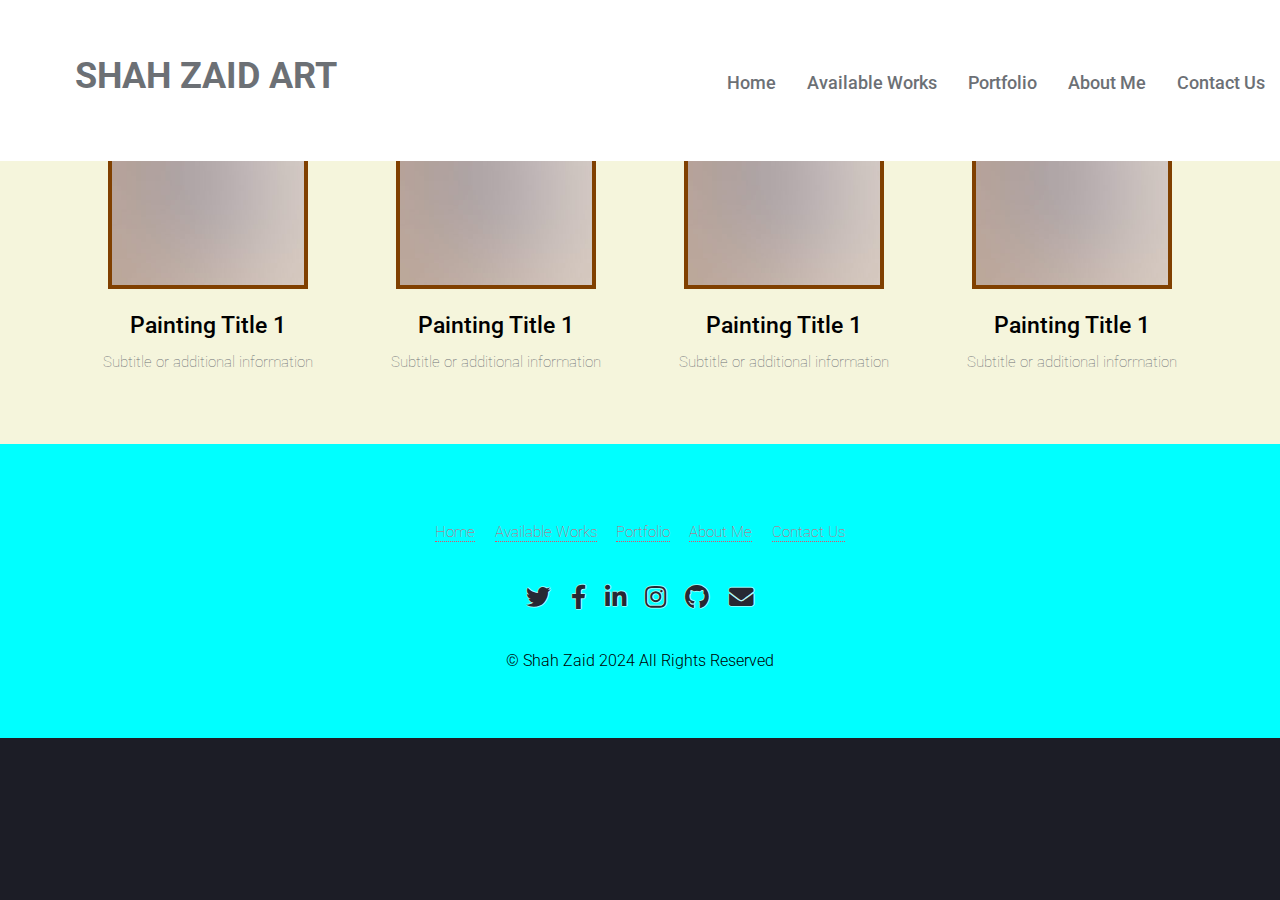
==== commit fb45e921: "2nd Draft" ====
--- a/elements.html
+++ b/elements.html
@@ -1,414 +1,83 @@
-
-
 <!DOCTYPE HTML>
-<!--
-	Landed by HTML5 UP
-	html5up.net | @ajlkn
-	Free for personal and commercial use under the CCA 3.0 license (html5up.net/license)
--->
 <html>
 	<head>
-		<title>Elements - Landed by HTML5 UP</title>
+		<title>Shah Zaid Portfolio</title>
 		<meta charset="utf-8" />
 		<meta name="viewport" content="width=device-width, initial-scale=1, user-scalable=no" />
 		<link rel="stylesheet" href="assets/css/main.css" />
 		<noscript><link rel="stylesheet" href="assets/css/noscript.css" /></noscript>
 	</head>
-	<body class="is-preload">
+	<body class="is-preload landing">
 		<div id="page-wrapper">
 
 			<!-- Header -->
 				<header id="header">
-					<h1 id="logo"><a href="index.html">Landed</a></h1>
+					<h1 id="logo"><a class = "title" href="index.html">SHAH ZAID ART</a></h1>
 					<nav id="nav">
-						<ul>
-							<li><a href="index.html">Home</a></li>
-							<li>
-								<a href="#">Layouts</a>
-								<ul>
-									<li><a href="left-sidebar.html">Left Sidebar</a></li>
-									<li><a href="right-sidebar.html">Right Sidebar</a></li>
-									<li><a href="no-sidebar.html">No Sidebar</a></li>
-									<li>
-										<a href="#">Submenu</a>
-										<ul>
-											<li><a href="#">Option 1</a></li>
-											<li><a href="#">Option 2</a></li>
-											<li><a href="#">Option 3</a></li>
-											<li><a href="#">Option 4</a></li>
-										</ul>
-									</li>
-								</ul>
-							</li>
-							<li><a href="elements.html">Elements</a></li>
-							<li><a href="#" class="button primary">Sign Up</a></li>
+						<ul class="boom">
+							<li><a  href="index.html">Home</a></li>
+							<li><a href="elements.html">Available Works</a></li>
+							<li><a  href="index.html">Portfolio</a></li>
+							<li><a href="elements.html">About Me</a></li>
+							<li><a href="index.html">Contact Us</a></li>
 						</ul>
 					</nav>
 				</header>
 
-			<!-- Main -->
-				<div id="main" class="wrapper style1">
+				<section id="five" class="wrapper style3 special fade">
 					<div class="container">
-						<header class="major">
-							<h2>Elements</h2>
-							<p>Ipsum dolor feugiat aliquam tempus sed magna lorem consequat accumsan</p>
-						</header>
+						<div class="painting-gallery">
+							<div>
+								<div class="painting-frame">
+									<img src="images/pic01.jpg" alt="Painting 1">
+								</div>
+								<div class="painting-info">
+									<h3>Painting Title 1</h3>
+									<p>Subtitle or additional information</p>
+								</div>
+							</div>
+							<div>
+								<div class="painting-frame">
+									<img src="images/pic01.jpg" alt="Painting 1">
+								</div>
+								<div class="painting-info">
+									<h3>Painting Title 1</h3>
+									<p>Subtitle or additional information</p>
+								</div>
+							</div>
+							<div>
+								<div class="painting-frame">
+									<img src="images/pic01.jpg" alt="Painting 1">
+								</div>
+								<div class="painting-info">
+									<h3>Painting Title 1</h3>
+									<p>Subtitle or additional information</p>
+								</div>
+							</div>
+							<div>
+								<div class="painting-frame">
+									<img src="images/pic01.jpg" alt="Painting 1">
+								</div>
+								<div class="painting-info">
+									<h3>Painting Title 1</h3>
+									<p>Subtitle or additional information</p>
+								</div>
+							</div>
+							
+						</div>
+					</div>
+				</section>
 
-						<!-- Text -->
-							<section>
-								<h3>Text</h3>
-								<p>This is <b>bold</b> and this is <strong>strong</strong>. This is <i>italic</i> and this is <em>emphasized</em>.
-								This is <sup>superscript</sup> text and this is <sub>subscript</sub> text.
-								This is <u>underlined</u> and this is code: <code>for (;;) { ... }</code>. Finally, <a href="#">this is a link</a>.</p>
-
-								<hr />
-
-								<header>
-									<h3>Heading with a Subtitle</h3>
-									<p>Lorem ipsum dolor sit amet nullam id egestas urna aliquam</p>
-								</header>
-								<p>Nunc lacinia ante nunc ac lobortis. Interdum adipiscing gravida odio porttitor sem non mi integer non faucibus ornare mi ut ante amet placerat aliquet. Volutpat eu sed ante lacinia sapien lorem accumsan varius montes viverra nibh in adipiscing blandit tempus accumsan.</p>
-								<header>
-									<h4>Heading with a Subtitle</h4>
-									<p>Lorem ipsum dolor sit amet nullam id egestas urna aliquam</p>
-								</header>
-								<p>Nunc lacinia ante nunc ac lobortis. Interdum adipiscing gravida odio porttitor sem non mi integer non faucibus ornare mi ut ante amet placerat aliquet. Volutpat eu sed ante lacinia sapien lorem accumsan varius montes viverra nibh in adipiscing blandit tempus accumsan.</p>
-
-								<hr />
-
-								<h2>Heading Level 2</h2>
-								<h3>Heading Level 3</h3>
-								<h4>Heading Level 4</h4>
-								<h5>Heading Level 5</h5>
-								<h6>Heading Level 6</h6>
-
-								<hr />
-
-								<h4>Blockquote</h4>
-								<blockquote>Fringilla nisl. Donec accumsan interdum nisi, quis tincidunt felis sagittis eget tempus euismod. Vestibulum ante ipsum primis in faucibus vestibulum. Blandit adipiscing eu felis iaculis volutpat ac adipiscing accumsan faucibus. Vestibulum ante ipsum primis in faucibus lorem ipsum dolor sit amet nullam adipiscing eu felis.</blockquote>
-
-								<h4>Preformatted</h4>
-								<pre><code>i = 0;
-
-	while (!deck.isInOrder()) {
-	    print 'Iteration ' + i;
-	    deck.shuffle();
-	    i++;
-	}
-
-	print 'It took ' + i + ' iterations to sort the deck.';
-	</code></pre>
-							</section>
-
-						<!-- Lists -->
-							<section>
-								<h3>Lists</h3>
-								<div class="row">
-									<div class="col-6 col-12-xsmall">
-
-										<h4>Unordered</h4>
-										<ul>
-											<li>Dolor pulvinar etiam magna etiam.</li>
-											<li>Sagittis adipiscing lorem eleifend.</li>
-											<li>Felis enim feugiat dolore viverra.</li>
-										</ul>
-
-										<h4>Alternate</h4>
-										<ul class="alt">
-											<li>Dolor pulvinar etiam magna etiam.</li>
-											<li>Sagittis adipiscing lorem eleifend.</li>
-											<li>Felis enim feugiat dolore viverra.</li>
-											<li>Lobortis adipiscing condimentum lorem.</li>
-											<li>Integer eleifend erat sed accumsan.</li>
-										</ul>
-
-									</div>
-									<div class="col-6 col-12-xsmall">
-
-										<h4>Ordered</h4>
-										<ol>
-											<li>Dolor pulvinar etiam magna etiam.</li>
-											<li>Etiam vel felis at lorem sed viverra.</li>
-											<li>Felis enim feugiat dolore viverra.</li>
-											<li>Dolor pulvinar etiam magna etiam.</li>
-											<li>Etiam vel felis at lorem sed viverra.</li>
-											<li>Felis enim feugiat dolore viverra.</li>
-										</ol>
-
-										<h4>Icons</h4>
-										<ul class="icons">
-											<li><a href="#" class="icon brands fa-twitter"><span class="label">Twitter</span></a></li>
-											<li><a href="#" class="icon brands fa-facebook-f"><span class="label">Facebook</span></a></li>
-											<li><a href="#" class="icon brands fa-instagram"><span class="label">Instagram</span></a></li>
-											<li><a href="#" class="icon brands fa-github"><span class="label">Github</span></a></li>
-											<li><a href="#" class="icon brands fa-dribbble"><span class="label">Dribbble</span></a></li>
-											<li><a href="#" class="icon brands fa-tumblr"><span class="label">Tumblr</span></a></li>
-										</ul>
-										<ul class="icons">
-											<li><a href="#" class="icon brands alt fa-twitter"><span class="label">Twitter</span></a></li>
-											<li><a href="#" class="icon brands alt fa-facebook-f"><span class="label">Facebook</span></a></li>
-											<li><a href="#" class="icon brands alt fa-instagram"><span class="label">Instagram</span></a></li>
-											<li><a href="#" class="icon brands alt fa-github"><span class="label">Github</span></a></li>
-											<li><a href="#" class="icon brands alt fa-dribbble"><span class="label">Dribbble</span></a></li>
-											<li><a href="#" class="icon brands alt fa-tumblr"><span class="label">Tumblr</span></a></li>
-										</ul>
-
-									</div>
-								</div>
-
-								<h4>Actions</h4>
-								<ul class="actions">
-									<li><a href="#" class="button primary">Default</a></li>
-									<li><a href="#" class="button">Default</a></li>
-								</ul>
-								<ul class="actions small">
-									<li><a href="#" class="button primary small">Small</a></li>
-									<li><a href="#" class="button small">Small</a></li>
-								</ul>
-								<div class="row">
-									<div class="col-3 col-6-medium col-12-xsmall">
-										<ul class="actions stacked">
-											<li><a href="#" class="button primary">Default</a></li>
-											<li><a href="#" class="button">Default</a></li>
-										</ul>
-									</div>
-									<div class="col-3 col-6-medium col-12-xsmall">
-										<ul class="actions stacked">
-											<li><a href="#" class="button primary small">Small</a></li>
-											<li><a href="#" class="button small">Small</a></li>
-										</ul>
-									</div>
-									<div class="col-3 col-6-medium col-12-xsmall">
-										<ul class="actions stacked">
-											<li><a href="#" class="button primary fit">Default</a></li>
-											<li><a href="#" class="button fit">Default</a></li>
-										</ul>
-									</div>
-									<div class="col-3 col-6-medium col-12-xsmall">
-										<ul class="actions stacked">
-											<li><a href="#" class="button primary small fit">Small</a></li>
-											<li><a href="#" class="button small fit">Small</a></li>
-										</ul>
-									</div>
-								</div>
-							</section>
-
-						<!-- Table -->
-							<section>
-								<h3>Table</h3>
-								<h4>Default</h4>
-								<div class="table-wrapper">
-									<table>
-										<thead>
-											<tr>
-												<th>Name</th>
-												<th>Description</th>
-												<th>Price</th>
-											</tr>
-										</thead>
-										<tbody>
-											<tr>
-												<td>Item 1</td>
-												<td>Ante turpis integer aliquet porttitor.</td>
-												<td>29.99</td>
-											</tr>
-											<tr>
-												<td>Item 2</td>
-												<td>Vis ac commodo adipiscing arcu aliquet.</td>
-												<td>19.99</td>
-											</tr>
-											<tr>
-												<td>Item 3</td>
-												<td> Morbi faucibus arcu accumsan lorem.</td>
-												<td>29.99</td>
-											</tr>
-											<tr>
-												<td>Item 4</td>
-												<td>Vitae integer tempus condimentum.</td>
-												<td>19.99</td>
-											</tr>
-											<tr>
-												<td>Item 5</td>
-												<td>Ante turpis integer aliquet porttitor.</td>
-												<td>29.99</td>
-											</tr>
-										</tbody>
-										<tfoot>
-											<tr>
-												<td colspan="2"></td>
-												<td>100.00</td>
-											</tr>
-										</tfoot>
-									</table>
-								</div>
-								<h4>Alternate</h4>
-								<div class="table-wrapper">
-									<table class="alt">
-										<thead>
-											<tr>
-												<th>Name</th>
-												<th>Description</th>
-												<th>Price</th>
-											</tr>
-										</thead>
-										<tbody>
-											<tr>
-												<td>Item 1</td>
-												<td>Ante turpis integer aliquet porttitor.</td>
-												<td>29.99</td>
-											</tr>
-											<tr>
-												<td>Item 2</td>
-												<td>Vis ac commodo adipiscing arcu aliquet.</td>
-												<td>19.99</td>
-											</tr>
-											<tr>
-												<td>Item 3</td>
-												<td> Morbi faucibus arcu accumsan lorem.</td>
-												<td>29.99</td>
-											</tr>
-											<tr>
-												<td>Item 4</td>
-												<td>Vitae integer tempus condimentum.</td>
-												<td>19.99</td>
-											</tr>
-											<tr>
-												<td>Item 5</td>
-												<td>Ante turpis integer aliquet porttitor.</td>
-												<td>29.99</td>
-											</tr>
-										</tbody>
-										<tfoot>
-											<tr>
-												<td colspan="2"></td>
-												<td>100.00</td>
-											</tr>
-										</tfoot>
-									</table>
-								</div>
-							</section>
-
-						<!-- Buttons -->
-							<section>
-								<h3>Buttons</h3>
-								<ul class="actions">
-									<li><a href="#" class="button primary">Primary</a></li>
-									<li><a href="#" class="button">Default</a></li>
-								</ul>
-								<ul class="actions">
-									<li><a href="#" class="button primary large">Large</a></li>
-									<li><a href="#" class="button">Default</a></li>
-									<li><a href="#" class="button small">Default</a></li>
-								</ul>
-								<div class="row">
-									<div class="col-6 col-12-xsmall">
-										<ul class="actions fit">
-											<li><a href="#" class="button primary fit">Fit</a></li>
-											<li><a href="#" class="button fit">Fit</a></li>
-										</ul>
-									</div>
-									<div class="col-6 col-12-xsmall">
-										<ul class="actions fit small">
-											<li><a href="#" class="button primary fit small">Fit + Small</a></li>
-											<li><a href="#" class="button fit small">Fit + Small</a></li>
-										</ul>
-									</div>
-								</div>
-								<ul class="actions">
-									<li><a href="#" class="button primary icon solid fa-download">Icon</a></li>
-									<li><a href="#" class="button icon solid fa-download">Icon</a></li>
-								</ul>
-								<ul class="actions">
-									<li><span class="button primary disabled">Primary</span></li>
-									<li><span class="button disabled">Default</span></li>
-								</ul>
-							</section>
-
-						<!-- Form -->
-							<section>
-								<h3>Form</h3>
-								<form method="post" action="#">
-									<div class="row gtr-uniform gtr-50">
-										<div class="col-6 col-12-xsmall">
-											<input type="text" name="name" id="name" value="" placeholder="Name" />
-										</div>
-										<div class="col-6 col-12-xsmall">
-											<input type="email" name="email" id="email" value="" placeholder="Email" />
-										</div>
-										<div class="col-12">
-											<select name="category" id="category">
-												<option value="">- Category -</option>
-												<option value="1">Manufacturing</option>
-												<option value="1">Shipping</option>
-												<option value="1">Administration</option>
-												<option value="1">Human Resources</option>
-											</select>
-										</div>
-										<div class="col-4 col-12-medium">
-											<input type="radio" id="priority-low" name="priority" checked>
-											<label for="priority-low">Low Priority</label>
-										</div>
-										<div class="col-4 col-12-medium">
-											<input type="radio" id="priority-normal" name="priority">
-											<label for="priority-normal">Normal Priority</label>
-										</div>
-										<div class="col-4 col-12-medium">
-											<input type="radio" id="priority-high" name="priority">
-											<label for="priority-high">High Priority</label>
-										</div>
-										<div class="col-6 col-12-medium">
-											<input type="checkbox" id="copy" name="copy">
-											<label for="copy">Email me a copy of this message</label>
-										</div>
-										<div class="col-6 col-12-medium">
-											<input type="checkbox" id="human" name="human" checked>
-											<label for="human">I am a human and not a robot</label>
-										</div>
-										<div class="col-12">
-											<textarea name="message" id="message" placeholder="Enter your message" rows="6"></textarea>
-										</div>
-										<div class="col-12">
-											<ul class="actions">
-												<li><input type="submit" value="Send Message" class="primary" /></li>
-												<li><input type="reset" value="Reset" /></li>
-											</ul>
-										</div>
-									</div>
-								</form>
-							</section>
-
-						<!-- Image -->
-							<section>
-								<h3>Image</h3>
-								<h4>Fit</h4>
-								<div class="box alt">
-									<div class="row gtr-50 gtr-uniform">
-										<div class="col-12"><span class="image fit"><img src="images/pic07.jpg" alt="" /></span></div>
-										<div class="col-4 col-6-xsmall"><span class="image fit"><img src="images/pic02.jpg" alt="" /></span></div>
-										<div class="col-4 col-6-xsmall"><span class="image fit"><img src="images/pic03.jpg" alt="" /></span></div>
-										<div class="col-4 col-6-xsmall"><span class="image fit"><img src="images/pic04.jpg" alt="" /></span></div>
-										<div class="col-4 col-6-xsmall"><span class="image fit"><img src="images/pic04.jpg" alt="" /></span></div>
-										<div class="col-4 col-6-xsmall"><span class="image fit"><img src="images/pic02.jpg" alt="" /></span></div>
-										<div class="col-4 col-6-xsmall"><span class="image fit"><img src="images/pic03.jpg" alt="" /></span></div>
-										<div class="col-4 col-6-xsmall"><span class="image fit"><img src="images/pic03.jpg" alt="" /></span></div>
-										<div class="col-4 col-6-xsmall"><span class="image fit"><img src="images/pic04.jpg" alt="" /></span></div>
-										<div class="col-4 col-6-xsmall"><span class="image fit"><img src="images/pic02.jpg" alt="" /></span></div>
-										<div class="col-4 col-6-xsmall"><span class="image fit"><img src="images/pic02.jpg" alt="" /></span></div>
-										<div class="col-4 col-6-xsmall"><span class="image fit"><img src="images/pic03.jpg" alt="" /></span></div>
-										<div class="col-4 col-6-xsmall"><span class="image fit"><img src="images/pic04.jpg" alt="" /></span></div>
-									</div>
-								</div>
-
-								<h4>Left &amp; Right</h4>
-								<p><span class="image left"><img src="images/pic08.jpg" alt="" /></span>Fringilla nisl. Donec accumsan interdum nisi, quis tincidunt felis sagittis eget. tempus euismod. Vestibulum ante ipsum primis in faucibus vestibulum. Blandit adipiscing eu felis iaculis volutpat ac adipiscing accumsan eu faucibus. Integer ac pellentesque praesent tincidunt felis sagittis eget. tempus euismod. Vestibulum ante ipsum primis in faucibus vestibulum. Blandit adipiscing eu felis iaculis volutpat ac adipiscing accumsan eu faucibus. Integer ac pellentesque praesent. Donec accumsan interdum nisi, quis tincidunt felis sagittis eget. tempus euismod. Vestibulum ante ipsum primis in faucibus vestibulum. Blandit adipiscing eu felis iaculis volutpat ac adipiscing accumsan eu faucibus. Integer ac pellentesque praesent tincidunt felis sagittis eget. tempus euismod. Vestibulum ante ipsum primis in faucibus vestibulum. Blandit adipiscing eu felis iaculis volutpat ac adipiscing accumsan eu faucibus. Integer ac pellentesque praesent. Cras aliquet accumsan curae accumsan arcu amet egestas placerat odio morbi mi adipiscing col morbi felis faucibus in gravida sollicitudin interdum commodo. Ante aliquam vis iaculis accumsan lorem ipsum dolor sit amet nullam. Cras aliquet accumsan curae accumsan arcu amet egestas placerat odio morbi mi adipiscing col morbi felis faucibus in gravida sollicitudin interdum commodo. Ante aliquam vis iaculis accumsan lorem ipsum dolor sit amet nullam.</p>
-								<p><span class="image right"><img src="images/pic08.jpg" alt="" /></span>Fringilla nisl. Donec accumsan interdum nisi, quis tincidunt felis sagittis eget. tempus euismod. Vestibulum ante ipsum primis in faucibus vestibulum. Blandit adipiscing eu felis iaculis volutpat ac adipiscing accumsan eu faucibus. Integer ac pellentesque praesent tincidunt felis sagittis eget. tempus euismod. Vestibulum ante ipsum primis in faucibus vestibulum. Blandit adipiscing eu felis iaculis volutpat ac adipiscing accumsan eu faucibus. Integer ac pellentesque praesent. Donec accumsan interdum nisi, quis tincidunt felis sagittis eget. tempus euismod. Vestibulum ante ipsum primis in faucibus vestibulum. Blandit adipiscing eu felis iaculis volutpat ac adipiscing accumsan eu faucibus. Integer ac pellentesque praesent tincidunt felis sagittis eget. tempus euismod. Vestibulum ante ipsum primis in faucibus vestibulum. Blandit adipiscing eu felis iaculis volutpat ac adipiscing accumsan eu faucibus. Integer ac pellentesque praesent. Cras aliquet accumsan curae accumsan arcu amet egestas placerat odio morbi mi adipiscing col morbi felis faucibus in gravida sollicitudin interdum commodo. Ante aliquam vis iaculis accumsan lorem ipsum dolor sit amet nullam. Cras aliquet accumsan curae accumsan arcu amet egestas placerat odio morbi mi adipiscing col morbi felis faucibus in gravida sollicitudin interdum commodo. Ante aliquam vis iaculis accumsan lorem ipsum dolor sit amet nullam.</p>
-							</section>
-
-					</div>
-				</div>
 
 			<!-- Footer -->
 				<footer id="footer">
+						<ul class="icons">
+							<li><a  href="index.html">Home</a></li>
+							<li><a href="elements.html">Available Works</a></li>
+							<li><a  href="index.html">Portfolio</a></li>
+							<li><a href="elements.html">About Me</a></li>
+							<li><a href="index.html">Contact Us</a></li>
+						</ul>
 					<ul class="icons">
 						<li><a href="#" class="icon brands alt fa-twitter"><span class="label">Twitter</span></a></li>
 						<li><a href="#" class="icon brands alt fa-facebook-f"><span class="label">Facebook</span></a></li>
@@ -418,7 +87,7 @@
 						<li><a href="#" class="icon solid alt fa-envelope"><span class="label">Email</span></a></li>
 					</ul>
 					<ul class="copyright">
-						<li>&copy; Untitled. All rights reserved.</li><li>Design: <a href="http://html5up.net">HTML5 UP</a></li>
+						<li>&copy; Shah Zaid 2024 All Rights Reserved</li>
 					</ul>
 				</footer>
 
--- a/assets/css/main.css
+++ b/assets/css/main.css
@@ -1,11 +1,5 @@
 @import url("fontawesome-all.min.css");
 @import url("https://fonts.googleapis.com/css?family=Roboto:100,300,100italic,300italic");
-
-/*
-	Landed by HTML5 UP
-	html5up.net | @ajlkn
-	Free for personal and commercial use under the CCA 3.0 license (html5up.net/license)
-*/
 
 html, body, div, span, applet, object,
 iframe, h1, h2, h3, h4, h5, h6, p, blockquote,
@@ -50,6 +44,100 @@
 	border-collapse: collapse;
 	border-spacing: 0;
 }
+
+.boom{
+    color: #6c7075;
+    border: 0;
+    padding-left: 56px;
+    font-size: 18px;
+    font-weight: 500;
+	position: relative;
+    top: 56px;
+}
+
+/* Flex container styles */
+.painting-gallery {
+    display: flex;
+    justify-content: space-around;
+    flex-wrap: wrap;
+}
+
+/* Frame styles */
+.painting-frame {
+   
+    height: 200px;
+    border: 4px solid #804000;
+    margin: 20px;
+    overflow: hidden;
+}
+
+/* Image styles */
+.painting-frame img {
+    width: 100%;
+    height: 100%;
+    object-fit: cover;
+}
+
+.painting-info {
+    text-align: center;
+    margin-top: 10px;
+}
+
+.painting-info h3 {
+    margin-bottom: 5px;
+    font-size: 1.5em;
+	color: black;
+	font-weight: 500;
+}
+
+.painting-info p {
+    font-size: 1em;
+	color: #6c7075;
+}
+
+/* Media query for smaller screens */
+@media only screen and (max-width: 768px) {
+    .painting-frame {
+        width: calc(50% - 40px); /* 50% width for each frame with spacing on smaller screens */
+    }
+}
+
+/* Media query for even smaller screens */
+@media only screen and (max-width: 480px) {
+    .painting-frame {
+        width: calc(100% - 40px); /* 100% width for each frame with spacing on even smaller screens */
+    }
+}
+
+.title{
+    color: #6c7075;
+    border: 0;
+    padding-left: 56px;
+    font-size: 36px;
+    font-weight: 700;
+    position: relative;
+    top: 50px;
+}
+
+#slideshow {
+	width: 100%;
+	overflow: hidden;
+	position: relative;
+  }
+  
+  #slideshow img {
+	width: 100%;
+  }
+  
+  .content {
+	position: relative;
+	height: fit-content;
+	top: 0;
+	left: 0;
+	z-index: 1;
+	color: white;
+	padding: 20px;
+  }
 
 body {
 	-webkit-text-size-adjust: none;
@@ -3056,16 +3144,6 @@
 			z-index: 20;
 		}
 
-		.spotlight:before {
-			background-image: url("images/overlay.png");
-			content: '';
-			display: block;
-			height: 100%;
-			left: 0;
-			top: 0;
-			width: 100%;
-		}
-
 		.spotlight .image.main {
 			display: none;
 		}
@@ -3201,7 +3279,14 @@
 	}
 
 		.wrapper.style2 {
-			background: #e44c65;
+		
+			background: #6c7075			;
+			
+		}
+		.wrapper.style3 {
+			background: beige;
+			
+			
 		}
 
 			.wrapper.style2 input[type="text"]:focus,
@@ -3377,7 +3462,7 @@
 		background: rgba(39, 40, 51, 0.965);
 		box-shadow: 0 0 0.25em 0 rgba(0, 0, 0, 0.25);
 		cursor: default;
-		height: 3.5em;
+		height: 10.5em;
 		left: 0;
 		line-height: 3.5em;
 		position: fixed;
@@ -3442,7 +3527,7 @@
 	}
 
 	body.landing #header {
-		background: transparent;
+		background: white;
 		box-shadow: none;
 		position: absolute;
 	}
@@ -3532,7 +3617,7 @@
 /* Footer */
 
 	#footer {
-		background: #272833;
+		background: aqua;
 		padding: 6em 0;
 		text-align: center;
 	}
@@ -3560,8 +3645,9 @@
 			}
 
 		#footer .copyright {
-			color: rgba(255, 255, 255, 0.5);
-			font-size: 0.8em;
+			color: black;
+			font-size: 16px;
+			font-weight: 300;
 			line-height: 1em;
 			margin: 2em 0 0 0;
 			padding: 0;
@@ -3887,7 +3973,7 @@
 				top: 0;
 				width: 100%;
 				z-index: 10001;
-				background: #272833;
+				background: white;
 				box-shadow: 0 0.125em 0.125em 0 rgba(0, 0, 0, 0.125);
 			}
 
@@ -3903,6 +3989,10 @@
 					#titleBar .title a {
 						color: inherit;
 						border: 0;
+						font-size: 20px;
+						top:-48px;
+						padding-right: 60px;
+						color:#6c7075;
 					}
 
 				#titleBar .toggle {
@@ -3930,8 +4020,7 @@
 					}
 
 					#titleBar .toggle:before {
-						background: #e44c65;
-						color: rgba(255, 255, 255, 0.5);
+						color: #6c7075;
 						content: '\f0c9';
 						display: block;
 						font-size: 18px;
@@ -4076,7 +4165,7 @@
 			}
 
 			.spotlight .content {
-				padding: 3em 1.25em 1em 1.25em !important;
+				padding: 10px 2px 0px 2px !important;
 			}
 
 		/* Wrapper */
